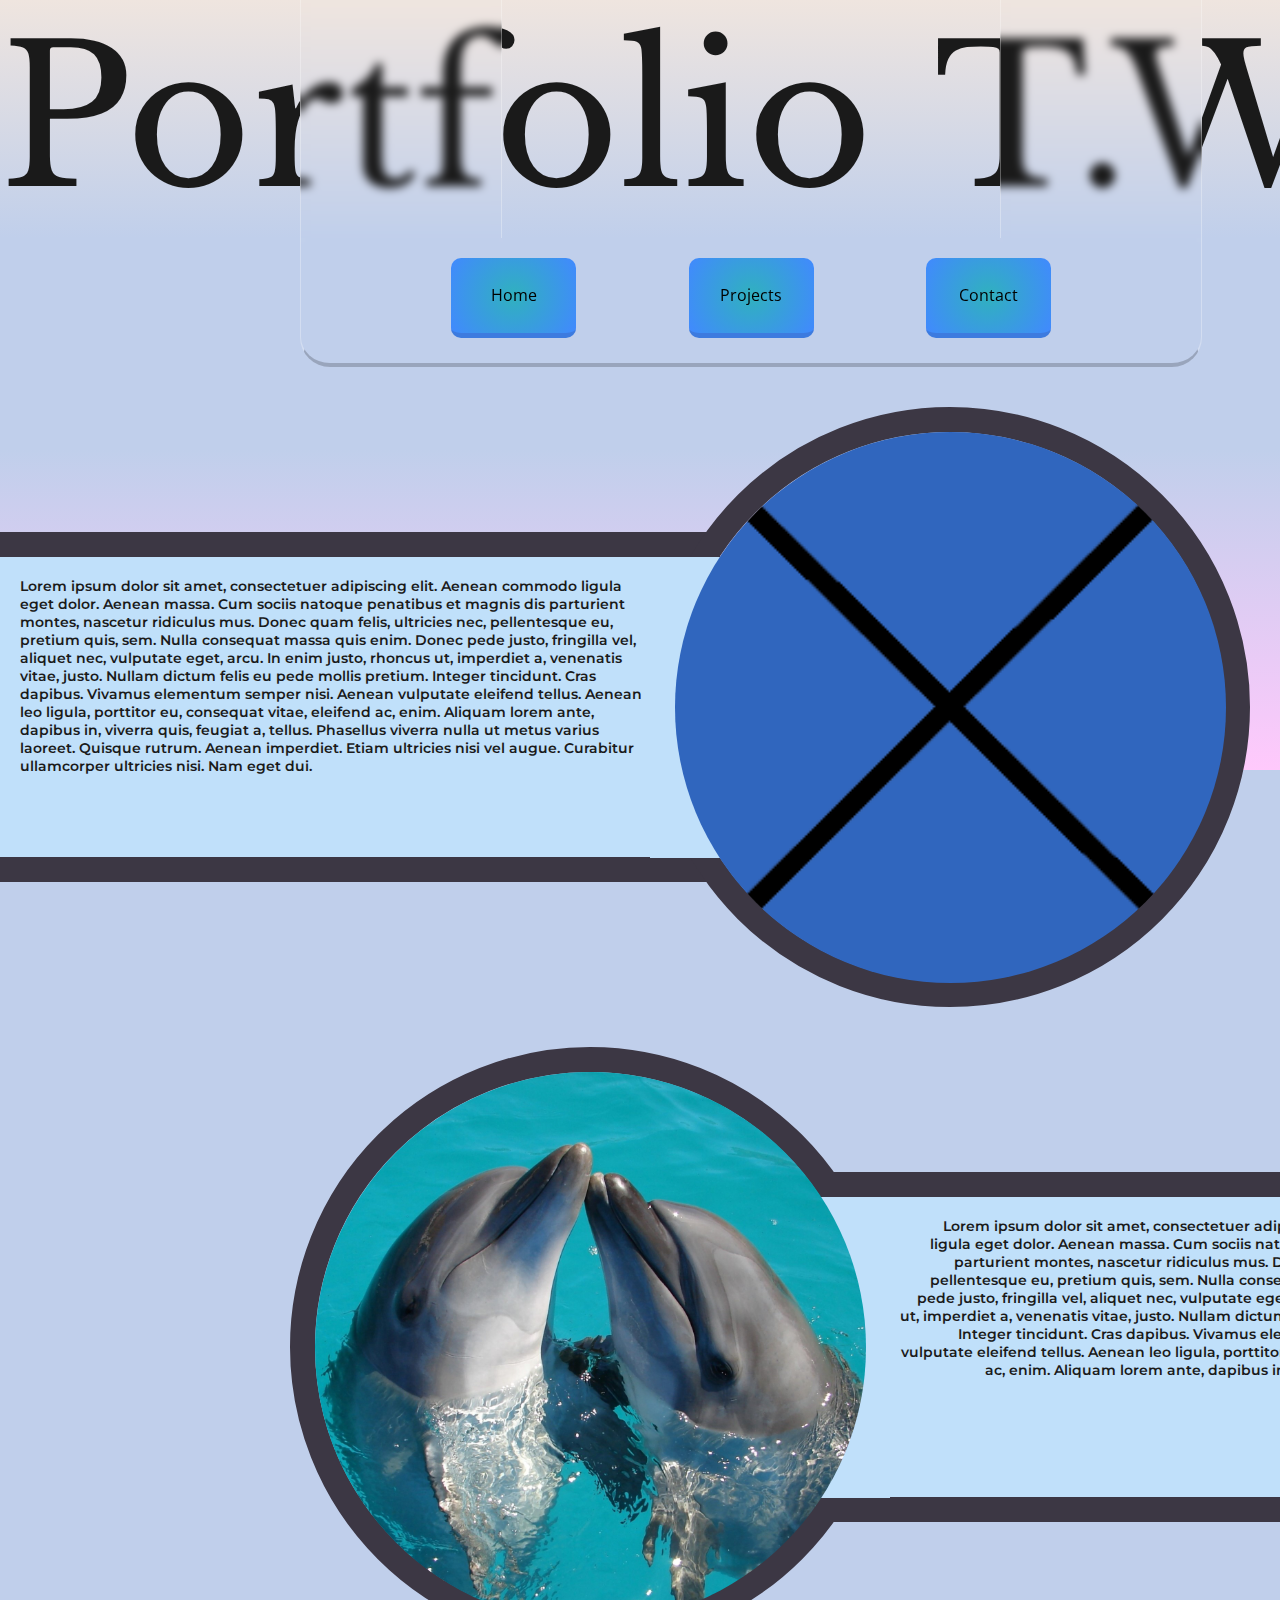
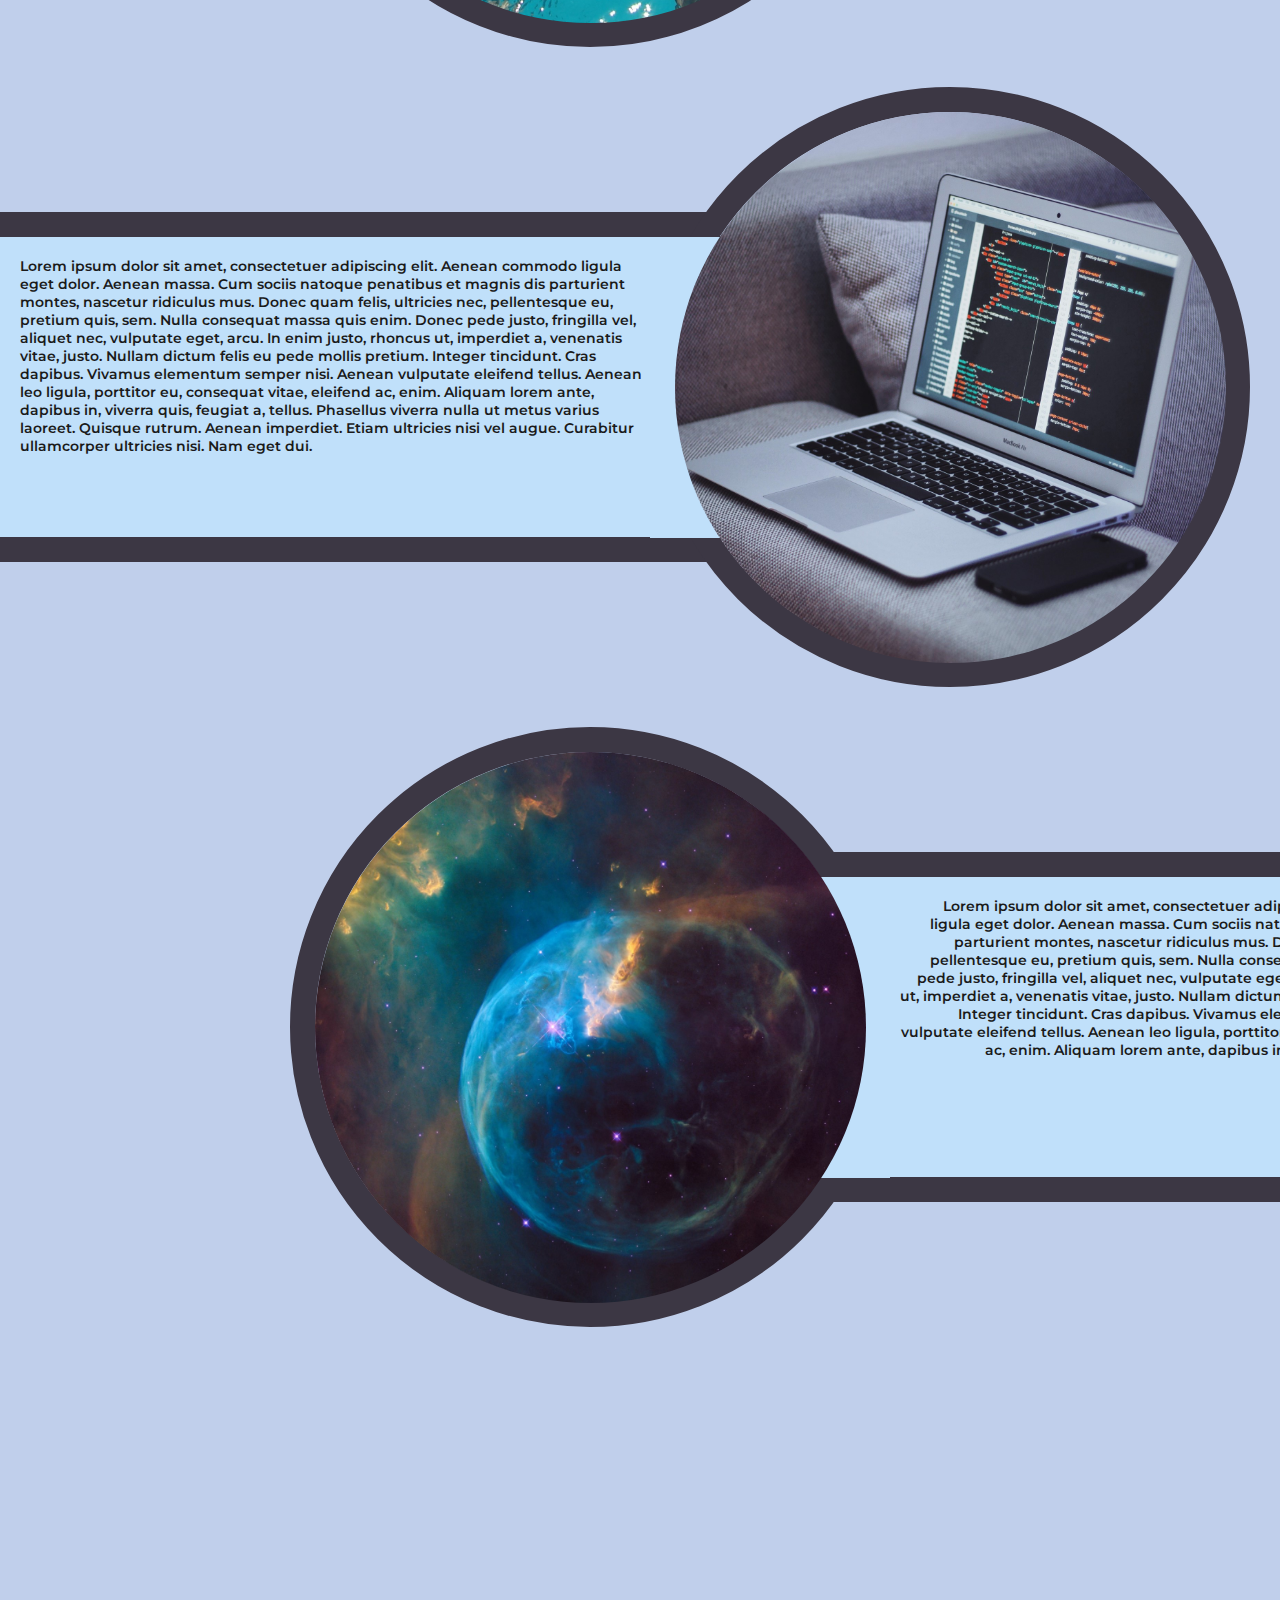
==== index.html @ d014d70e "Javascript Randomiser part 1" ====
<!DOCTYPE html>
<html lang="en">
<head>
    <meta charset="UTF-8">
    <meta http-equiv="X-UA-Compatible" content="IE=edge">
    <meta name="viewport" content="width=device-width, initial-scale=1.0">
    <title>Document</title>
    <link rel="stylesheet" href="css/main.css">
    <link rel="stylesheet" href="css/animate.css">
    <link rel="preconnect" href="https://fonts.googleapis.com">
    <link rel="preconnect" href="https://fonts.gstatic.com" crossorigin>
    <link href="https://fonts.googleapis.com/css2?family=Libre+Baskerville&display=swap" rel="stylesheet">
    <link href="https://fonts.googleapis.com/css2?family=Montserrat:wght@200&family=Open+Sans:wght@300;500&display=swap" rel="stylesheet">
</head>
<body>
    <header>
        <div class="backdrop1"></div>
        <div class="backdrop2"></div>
        <div class="header" id="header">
            <div class="title">
                <p>Portfolio</p>
            </div>
            <div class="title2">
                <p>T.W.S</p>
            </div>
        </div>
    </header>

    <div class="back-anim">
        <div class="particle p1"></div>
        <div class="particle p2"></div>
        <div class="particle p3"></div>
        <div class="particle p4"></div>

        <div class="particle p5"></div>
        <div class="particle p6"></div>
        <div class="particle p7"></div>
        <div class="particle p8"></div>
    </div>
    
    <main>
        <div class="loading">
            <p class="loading-text">Loading.<p class="loading-text2">.</p></p>
        </div>
        <nav id="nav" class="nav">
            <div>

            </div>
            <div class="nav-content">
                <div></div>
                <a class="link">
                    <div class="backdrop-link"></div>
                    <p class="link-content">Home</p>
                </a>
                <div></div>
                <a class="link">
                    <div class="backdrop-link"></div>
                    <p class="link-content">Projects</p>
                </a>
                <div></div>
                <a class="link">
                    <div class="backdrop-link"></div>
                    <p class="link-content">Contact</p>
                </a>
            </div>
        </nav>
        <div id="main">
            <div class="content">
                <div id="content-div" class="content-div divB">
                    <div class="left leftB">
                        <div class="text-render">
                            <p class="div text text-renderA">Lorem ipsum dolor sit amet, consectetuer adipiscing elit. Aenean commodo ligula eget dolor. Aenean massa. Cum sociis natoque penatibus et magnis dis parturient montes, nascetur ridiculus mus. Donec quam felis, ultricies nec, pellentesque eu, pretium quis, sem. Nulla consequat massa quis enim. Donec pede justo, fringilla vel, aliquet nec, vulputate eget, arcu. In enim justo, rhoncus ut, imperdiet a, venenatis vitae, justo. Nullam dictum felis eu pede mollis pretium. Integer tincidunt. Cras dapibus. Vivamus elementum semper nisi. Aenean vulputate eleifend tellus. Aenean leo ligula, porttitor eu, consequat vitae, eleifend ac, enim. Aliquam lorem ante, dapibus in, viverra quis, feugiat a, tellus. Phasellus viverra nulla ut metus varius laoreet. Quisque rutrum. Aenean imperdiet. Etiam ultricies nisi vel augue. Curabitur ullamcorper ultricies nisi. Nam eget dui.</p>
                        </div>
                        <div class="filler"></div>
                    </div>
                    <div class="right">
                        <img class="divimg" src="img/Filler.png">
                    </div>
                </div>

                <div class="filler"></div>

                <div id="content-div2" class="content-div div1B">
                    <div class="left div1B-CorrectionB">
                        <img class="divimg" src="img/Stock3.jpg">
                    </div>
                    <div class="right div1B-Correction">
                        <div class="filler"></div>
                        <div class="text-render2">
                            <p class="div2 text">Lorem ipsum dolor sit amet, consectetuer adipiscing elit. Aenean commodo ligula eget dolor. Aenean massa. Cum sociis natoque penatibus et magnis dis parturient montes, nascetur ridiculus mus. Donec quam felis, ultricies nec, pellentesque eu, pretium quis, sem. Nulla consequat massa quis enim. Donec pede justo, fringilla vel, aliquet nec, vulputate eget, arcu. In enim justo, rhoncus ut, imperdiet a, venenatis vitae, justo. Nullam dictum felis eu pede mollis pretium. Integer tincidunt. Cras dapibus. Vivamus elementum semper nisi. Aenean vulputate eleifend tellus. Aenean leo ligula, porttitor eu, consequat vitae, eleifend ac, enim. Aliquam lorem ante, dapibus in, viverra quis, feugiat a, tellus.</p>
                        </div>
                    </div>
                </div>

                <div class="filler"></div>

                <div id="content-div" class="content-div divB">
                    <div class="left leftB">
                        <div>
                            <p class="div text">Lorem ipsum dolor sit amet, consectetuer adipiscing elit. Aenean commodo ligula eget dolor. Aenean massa. Cum sociis natoque penatibus et magnis dis parturient montes, nascetur ridiculus mus. Donec quam felis, ultricies nec, pellentesque eu, pretium quis, sem. Nulla consequat massa quis enim. Donec pede justo, fringilla vel, aliquet nec, vulputate eget, arcu. In enim justo, rhoncus ut, imperdiet a, venenatis vitae, justo. Nullam dictum felis eu pede mollis pretium. Integer tincidunt. Cras dapibus. Vivamus elementum semper nisi. Aenean vulputate eleifend tellus. Aenean leo ligula, porttitor eu, consequat vitae, eleifend ac, enim. Aliquam lorem ante, dapibus in, viverra quis, feugiat a, tellus. Phasellus viverra nulla ut metus varius laoreet. Quisque rutrum. Aenean imperdiet. Etiam ultricies nisi vel augue. Curabitur ullamcorper ultricies nisi. Nam eget dui.</p>
                        </div>
                        <div class="filler"></div>
                    </div>
                    <div class="right">
                        <img class="divimg" src="img/Stock1.jpg">
                    </div>
                </div>

                <div class="filler"></div>

                <div id="content-div2" class="content-div div1B">
                    <div class="left div1B-CorrectionB">
                        <img class="divimg" src="img/Stock2.jpg">
                    </div>
                    <div class="right div1B-Correction">
                        <div class="filler"></div>
                        <div>
                            <p class="div2 text">Lorem ipsum dolor sit amet, consectetuer adipiscing elit. Aenean commodo ligula eget dolor. Aenean massa. Cum sociis natoque penatibus et magnis dis parturient montes, nascetur ridiculus mus. Donec quam felis, ultricies nec, pellentesque eu, pretium quis, sem. Nulla consequat massa quis enim. Donec pede justo, fringilla vel, aliquet nec, vulputate eget, arcu. In enim justo, rhoncus ut, imperdiet a, venenatis vitae, justo. Nullam dictum felis eu pede mollis pretium. Integer tincidunt. Cras dapibus. Vivamus elementum semper nisi. Aenean vulputate eleifend tellus. Aenean leo ligula, porttitor eu, consequat vitae, eleifend ac, enim. Aliquam lorem ante, dapibus in, viverra quis, feugiat a, tellus.</p>
                        </div>
                    </div>
                </div>

                <div class="filler"></div>

            </div>
        </div>
        <div class="footer" id="footer">

        </div>
        <div class="test">

        </div>
    </main>
    <footer>

    </footer>
    <script src="js/index.js"></script>
</body>
</html>
---- css/main.css ----
*{
    margin: 0;
    padding: 0;
}

body{
    background: #c0cfeb;
    overflow-x: hidden;
    animation-name: force-lock;
    animation-duration: 4.5s;
    width: 1540px;
}

header{
    background: rgb(239,229,223);
    background: linear-gradient(180deg, rgba(239,229,223,1) 0%, rgba(192,207,235,1) 100%);
}

header .backdrop1{
    position: absolute;
    /*box-shadow: 0 0 30px rgba(0, 0, 0, 0.1); */
    backdrop-filter: blur(5px);
    -webkit-backdrop-filter: blur(5px);
    border: 1px solid rgba(255, 255, 255, 0.3);
    border-bottom-style: none;
    border-top-style: none;
    height: 240px;
    width: 200px;
    left: 300px;
    z-index: 3;
}

header .backdrop2{
    position: absolute;
    /*box-shadow: 0 0 30px rgba(0, 0, 0, 0.1); */
    backdrop-filter: blur(5px);
    -webkit-backdrop-filter: blur(5px);
    border: 1px solid rgba(255, 255, 255, 0.3);
    border-bottom-style: none;
    border-top-style: none;
    height: 240px;
    width: 200px;
    left: 1000px;
    z-index: 3;
}

header .header{
    display: grid;
    grid-template-columns: 850px 440px;
}

header #header .title{
    font-family: 'Libre Baskerville', serif;
    font-weight: 400;
    font-size: 192px;
    color: #1a1a1a;
    animation-name: header-enter;
    animation-duration: 2s;
    position: relative;
    transition-timing-function: ease-out;
    width: 1000px;
    z-index: 2;
}

header #header .title2{
    font-family: 'Libre Baskerville', serif;
    font-weight: 400;
    font-size: 192px;
    color: #1a1a1a;
    animation-name: header-enter2;
    animation-duration: 3s;
    position: relative;
    max-width: 440px;
    left: 84px;
    z-index: 2;
}

footer{
    position: fixed;

    height: 320px;
    width: 100%;
    top: 450px;
    z-index: -1;
    background: rgb(192,207,235);
    background: linear-gradient(180deg, rgba(192,207,235,1) 0%, rgba(255,201,252,1) 100%);
}

.filler{
    height: 20px;
    width: 10px;
}

.text{
    margin-left: 10px;
}

.div{
    margin-left: 20px;
    margin-top: 20px;
}

.div2{
    margin-top: 20px;
}

.divimg{
    border-radius: 50%;
    height: 551px;
    width: 551px;
    position: relative;
    top: -0.5px;
    z-index: 2;
}

main{
    position: relative;

}

main .loading{
    background-color: #fbfff1;
    width: 250px;
    height: 70px;
    position: fixed;
    left: 600px;
    top: 1200px;
    z-index: 3;

    border-radius: 50px;
    border-width: 12px;
    border-color: #1a1a1a;
    border-style: solid;

    animation-name: loading;
    animation-duration: 5.5s;
    opacity: 0;
}

main .loading-text{
    font-family: 'Montserrat', sans-serif;
    font-weight: 600;
    color: #1a1a1a;
    position: relative;
    top: 15px;
    left: 30px;
    font-size: 32px;
}

main .loading-text2{
    font-family: 'Montserrat', sans-serif;
    font-weight: 600;
    color: #1a1a1a;
    position: relative;
    bottom: 24px;
    left: 170px;
    font-size: 32px;
    opacity: 0;
    
    animation-name: loading2;
    animation-duration: 1s;
    animation-timing-function: linear;
    animation-iteration-count: infinite;
}

main .nav{
    height: 125px;
    width: 900px;
    margin-left: 300px;

    position: sticky;
    top: 0;

    border: 1px solid rgba(255, 255, 255, 0.3);
    border-radius: 30px;
    border-bottom-style: solid;
    border-bottom-color: rgba(0, 0, 0, 0.2);
    border-top-style: none;

    /*
    border-bottom-color: #ddc8bc;
    border-top-style: solid;
    border-top-color: #ebdacf;
    */
    
    border-top-left-radius: 0;
    border-top-right-radius: 0;
    border-bottom-width: 4px;

    /*
    background-color: #dbc8bc;
    */

    z-index: 3;
    /*box-shadow: 0 0 30px rgba(0, 0, 0, 0.1); */
    backdrop-filter: blur(5px);
    -webkit-backdrop-filter: blur(5px);

    display: grid;
    grid-template-columns: 125px auto;
}

main #nav .nav-content{
    display: grid;
    grid-template-columns: 25px 125px 112.5px 125px 112.5px 125px;
    padding-top: 20px;
}

main #nav .link{
    display: block;
    height: 75px;
    width: 125px;
    background: rgb(48,177,190);
    background: radial-gradient(circle, rgba(48,177,190,1) 0%, rgba(65,137,255,1) 100%);
    border-radius: 10px;
    cursor: pointer;

    border-width: 5px;
    border-top-color: #090c9b;
    border-bottom-style: solid;
    border-bottom-color: #3d7bdf;
}


main #nav .backdrop-link{
    height: 25px;
    width: 70px;
    border-radius: 20px;

    position: relative;

    top: 26px;
    left: 31px;

    z-index: 2;

}

main #nav .link:hover:active{
    border-top-style: solid;
    border-bottom-style: none;
}

main #nav .link:hover .backdrop-link{

    backdrop-filter: blur(1px);
    -webkit-backdrop-filter: blur(1px);
}

main #nav .link-content{
    font-family: 'Open Sans', sans-serif;
    font-size: 16px;
    text-align: center;
    padding-top: 6px;
    position: relative;
    height: 49px;
    top: -5px;
}

main #main{
    margin-top: 40px;
    height: 2400px;
    position: relative;

}

main #main .content{
    font-family: 'Montserrat', sans-serif;
    font-weight: 600;
    font-size: 14px;
    color: #1a1a1a;
    animation-name: header-enter3;
    animation-duration: 4s;
    position: relative;

    width: 1440px;
}

main #main .content-div{
    font-family: 'Montserrat', sans-serif;
    font-weight: 600;
    font-size: 14px;
    color: #1a1a1a;
    margin-top: 20px;

    animation-name: header-enter3;
    animation-duration: 4s;
    position: relative;
    width: 1440px;
    height: 600px;

    display: grid;
    grid-template-columns: 500px auto;

}

main #main .text-render{
    height: auto;
    width: auto;
}

main #main .text-renderA{
    width: 630px;
    height: 280px;
}

main #main .divB{
    grid-template-columns: 700px auto;
}

main #main .div1A{
    left: 100px;
    display: grid;
    grid-template-columns: auto 520px;
}

main #main .div1B{
    left: 100px;
    display: grid;
    grid-template-columns: auto 720px;
}


main #content-div .left{
    width: 520px;
    height: 300px;

    display: grid;
    grid-template-columns: 450px auto;

    border-width: 25px;
    border-top-style: solid;
    border-bottom-style: solid;

    margin-top: 125px;
    
    background-color: #c0e0fa;
    border-color: #3c3744;
}

main #content-div2 .right{
    width: 540px;
    height: 300px;

    display: grid;
    grid-template-columns: 70px 410px;
    text-align: end;

    border-width: 25px;
    border-top-style: solid;
    border-bottom-style: solid;

    margin-top: 125px;
    
    background-color: #c0e0fa;
    border-color: #3c3744;
}

main #main .div1B-Correction{
    position: relative;
    width: 740px;

    grid-template-columns: 70px 610px;
}

main #content-div .leftB{
    width: 720px;
    grid-template-columns: 650px auto;
}


main #content-div .filler{
    width: 70px;
    height: 300.5px;
    background: #c0e0fa;
    z-index: 1;
}

main #content-div2 .filler{
    width: 70px;
    height: 300.5px;
    background: #c0e0fa;
    z-index: 1;
}

main #content-div .right {
    height: 550px;
    width: 550px;

    border-radius: 50%;
    border-width: 25px;
    border-style: solid;
    border-color: #3c3744;

    position: relative;
    left: -50px;

}

main #content-div2 .left {
    height: 550px;
    width: 550px;

    border-radius: 50%;
    border-width: 25px;
    border-style: solid;
    border-color: #3c3744;

    position: relative;
    left: 390px;

}


main #main .div1B-CorrectionB{ 
    position: relative;
    left: 190px;
}

main .test{
    width: 100%;
    height: 1000px;

}

/*
@keyframes header-enter{
    0% {right: 1000px;}
    45% {right: 500px;}
    55% {right: 600px;}
    100% {right: 0px;}
}

@keyframes header-enter2{
    0% {left: 1000px;}
    55% {left: 1000px;}
    100% {left: 84px;}
}

@keyframes header-enter3{
    0% {opacity: 0; top: 750px;}
    70% {opacity: 0; top: 750px;}
    80% {opacity: 0;}
    100% {opacity: 1; top: 0px;}
}

@keyframes force-lock{
    0% {overflow-y: hidden;}
    99% {overflow-y: hidden;}
    100% {overflow-y: auto;}
}

@keyframes loading{
    0% {top: 600px;}
    75% {top: 600px;}
    100% {top: 1200px}
}

@keyframes loading2{
    0% {opacity: 0;}
    50% {opacity: 0;}
    51% {opacity: 1;}
    100% {opacity: 1;}
}
*/
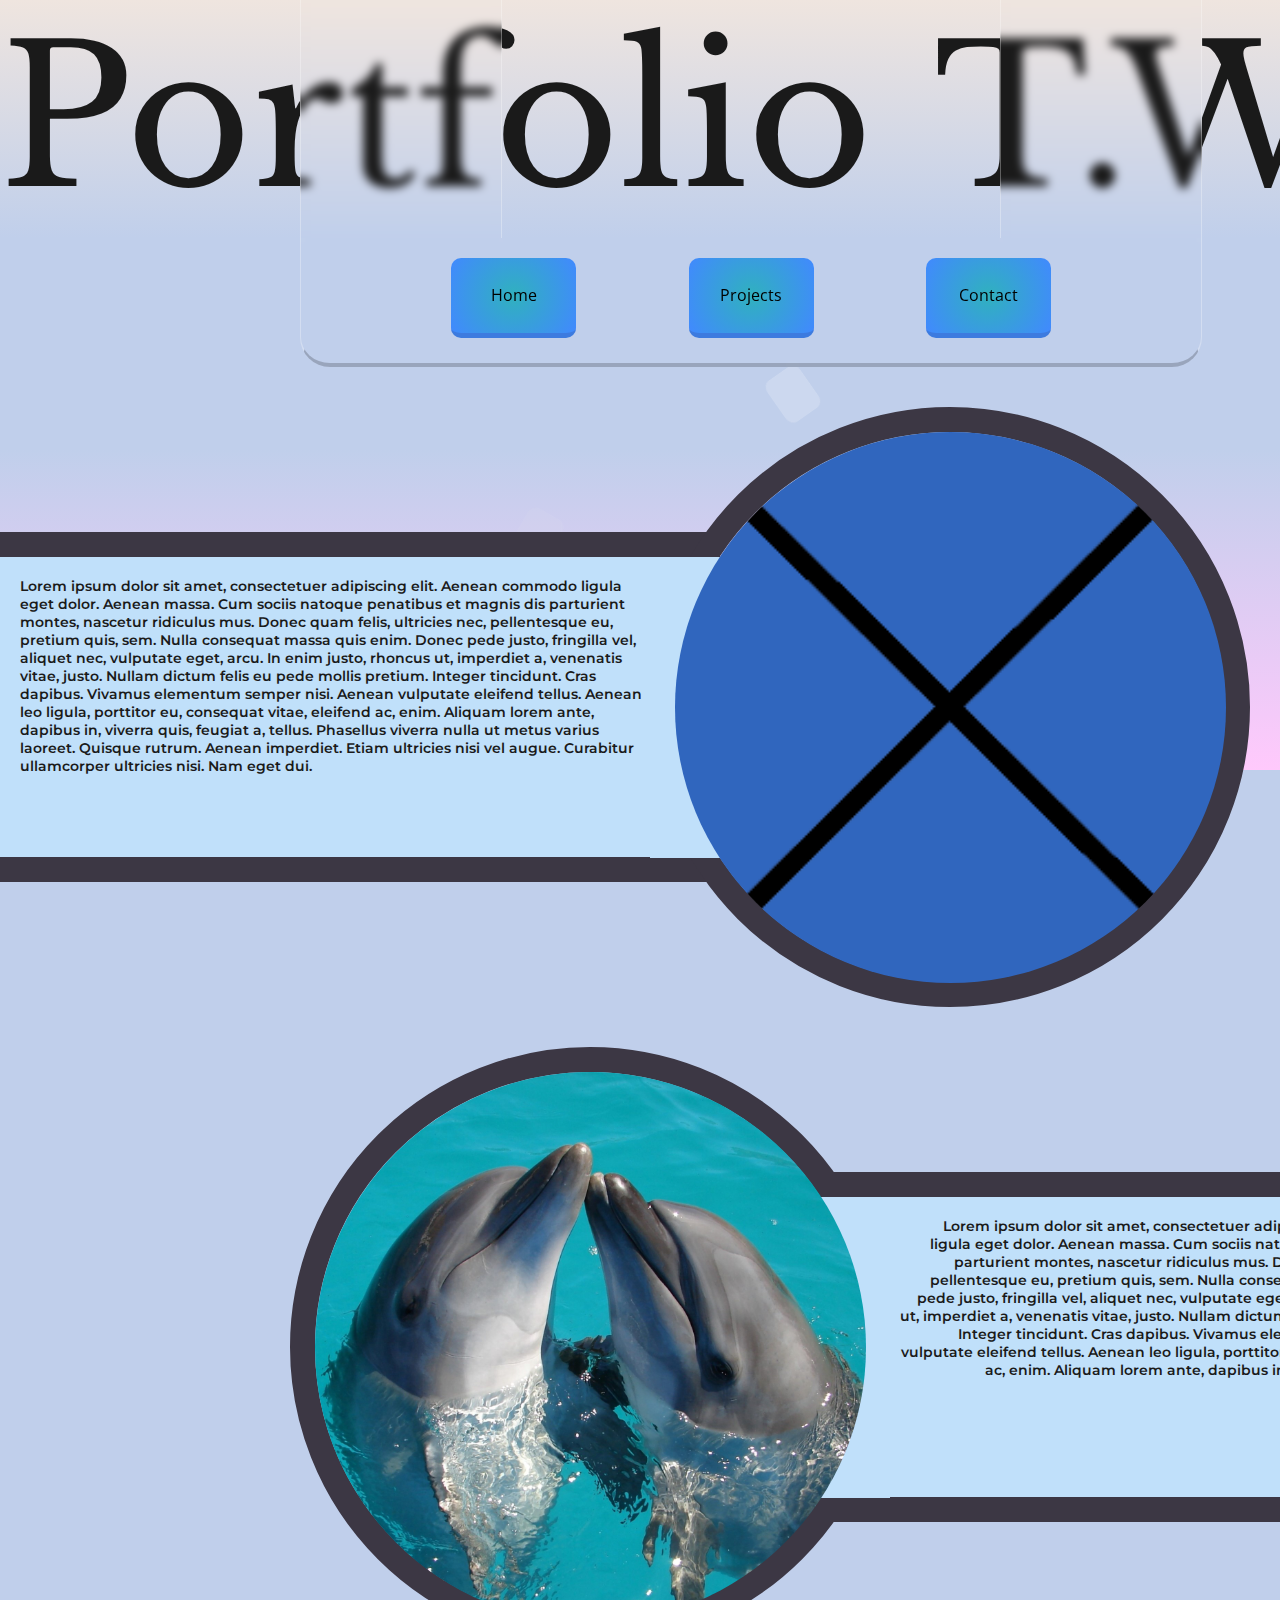
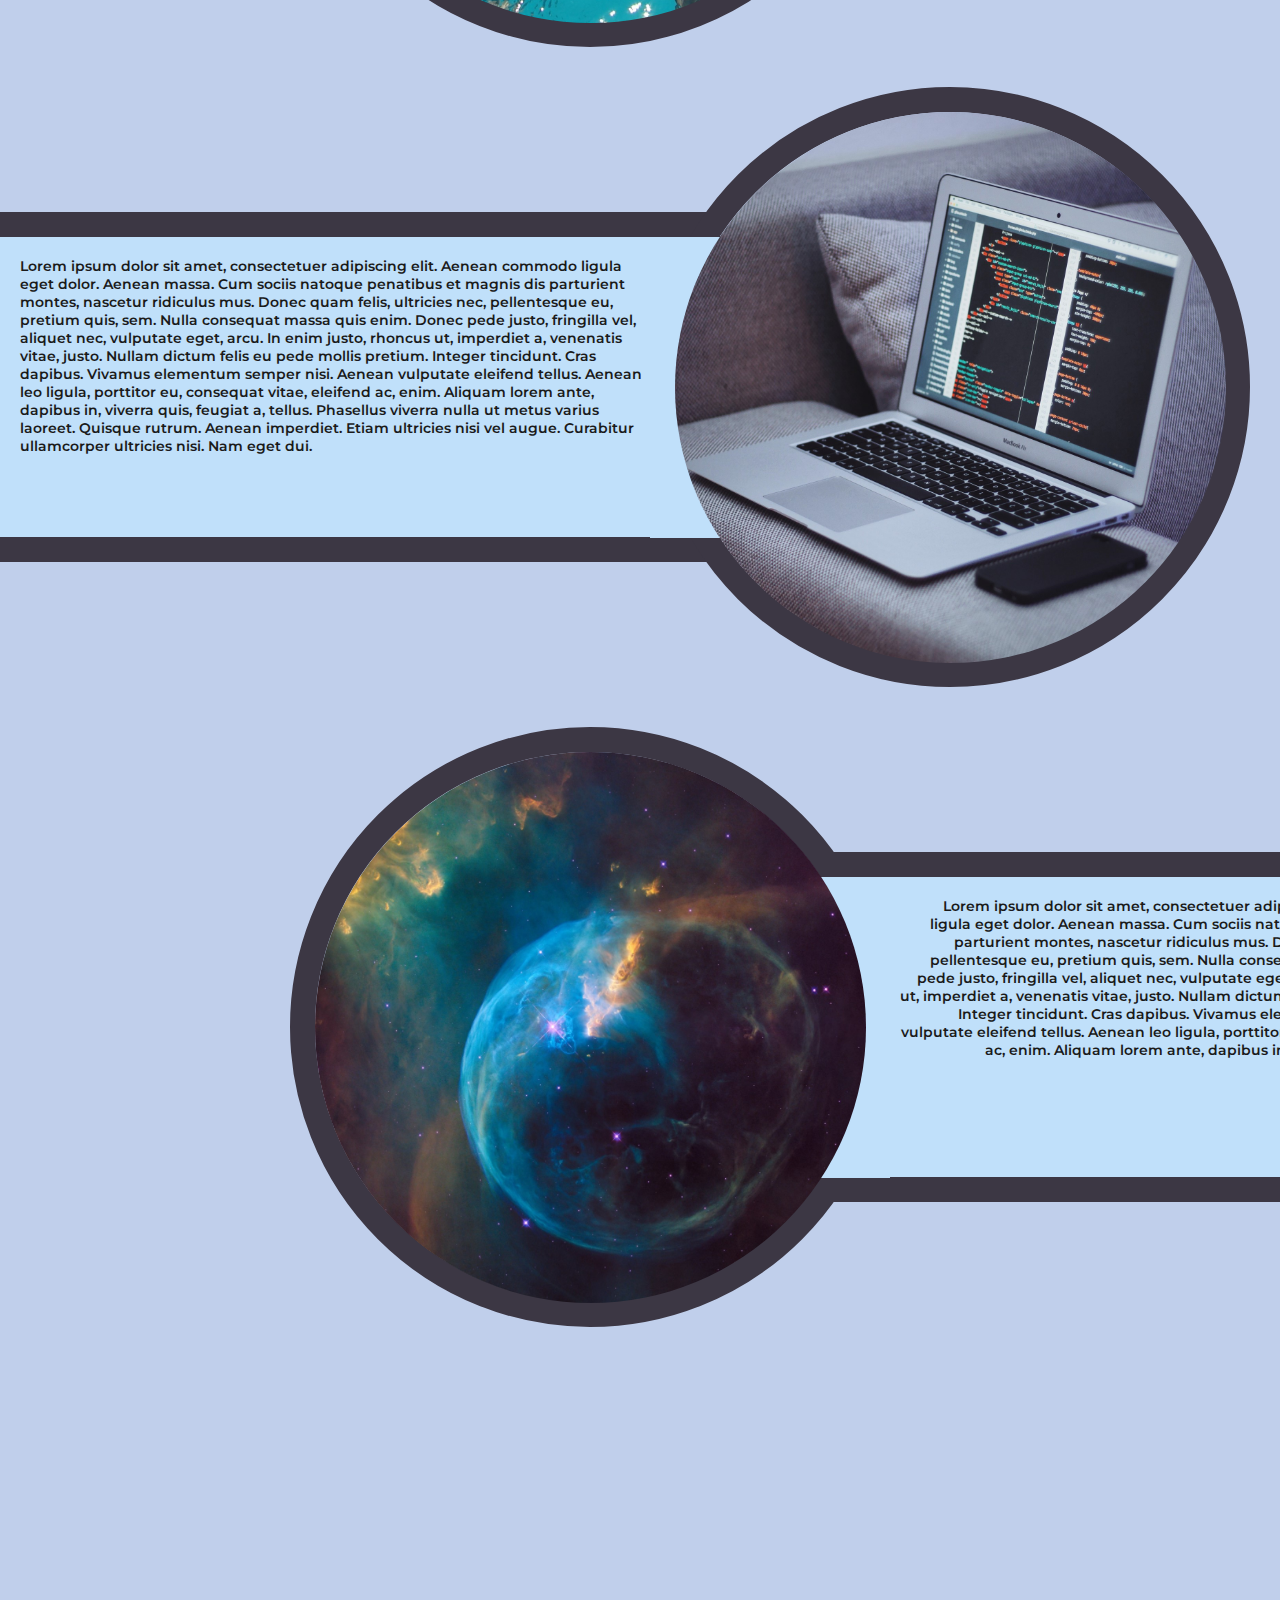
==== commit 997b4270: "Animation Rework!" ====
--- a/index.html
+++ b/index.html
@@ -27,17 +27,17 @@
     </header>
 
     <div class="back-anim">
-        <div class="particle p1"></div>
-        <div class="particle p2"></div>
-        <div class="particle p3"></div>
-        <div class="particle p4"></div>
+        <div class="particle p1" id="animate1"></div>
+        <div class="particle p2" id="animate2"></div>
+        <div class="particle p3" id="animate3"></div>
+        <div class="particle p4" id="animate4"></div>
 
-        <div class="particle p5"></div>
-        <div class="particle p6"></div>
-        <div class="particle p7"></div>
-        <div class="particle p8"></div>
+        <div class="particle p5" id="animate5"></div>
+        <div class="particle p6" id="animate6"></div>
+        <div class="particle p7" id="animate7"></div>
+        <div class="particle p8" id="animate8"></div>
     </div>
-    
+
     <main>
         <div class="loading">
             <p class="loading-text">Loading.<p class="loading-text2">.</p></p>
@@ -64,6 +64,11 @@
                 </a>
             </div>
         </nav>
+
+        <div id="misc">
+
+        </div>
+
         <div id="main">
             <div class="content">
                 <div id="content-div" class="content-div divB">
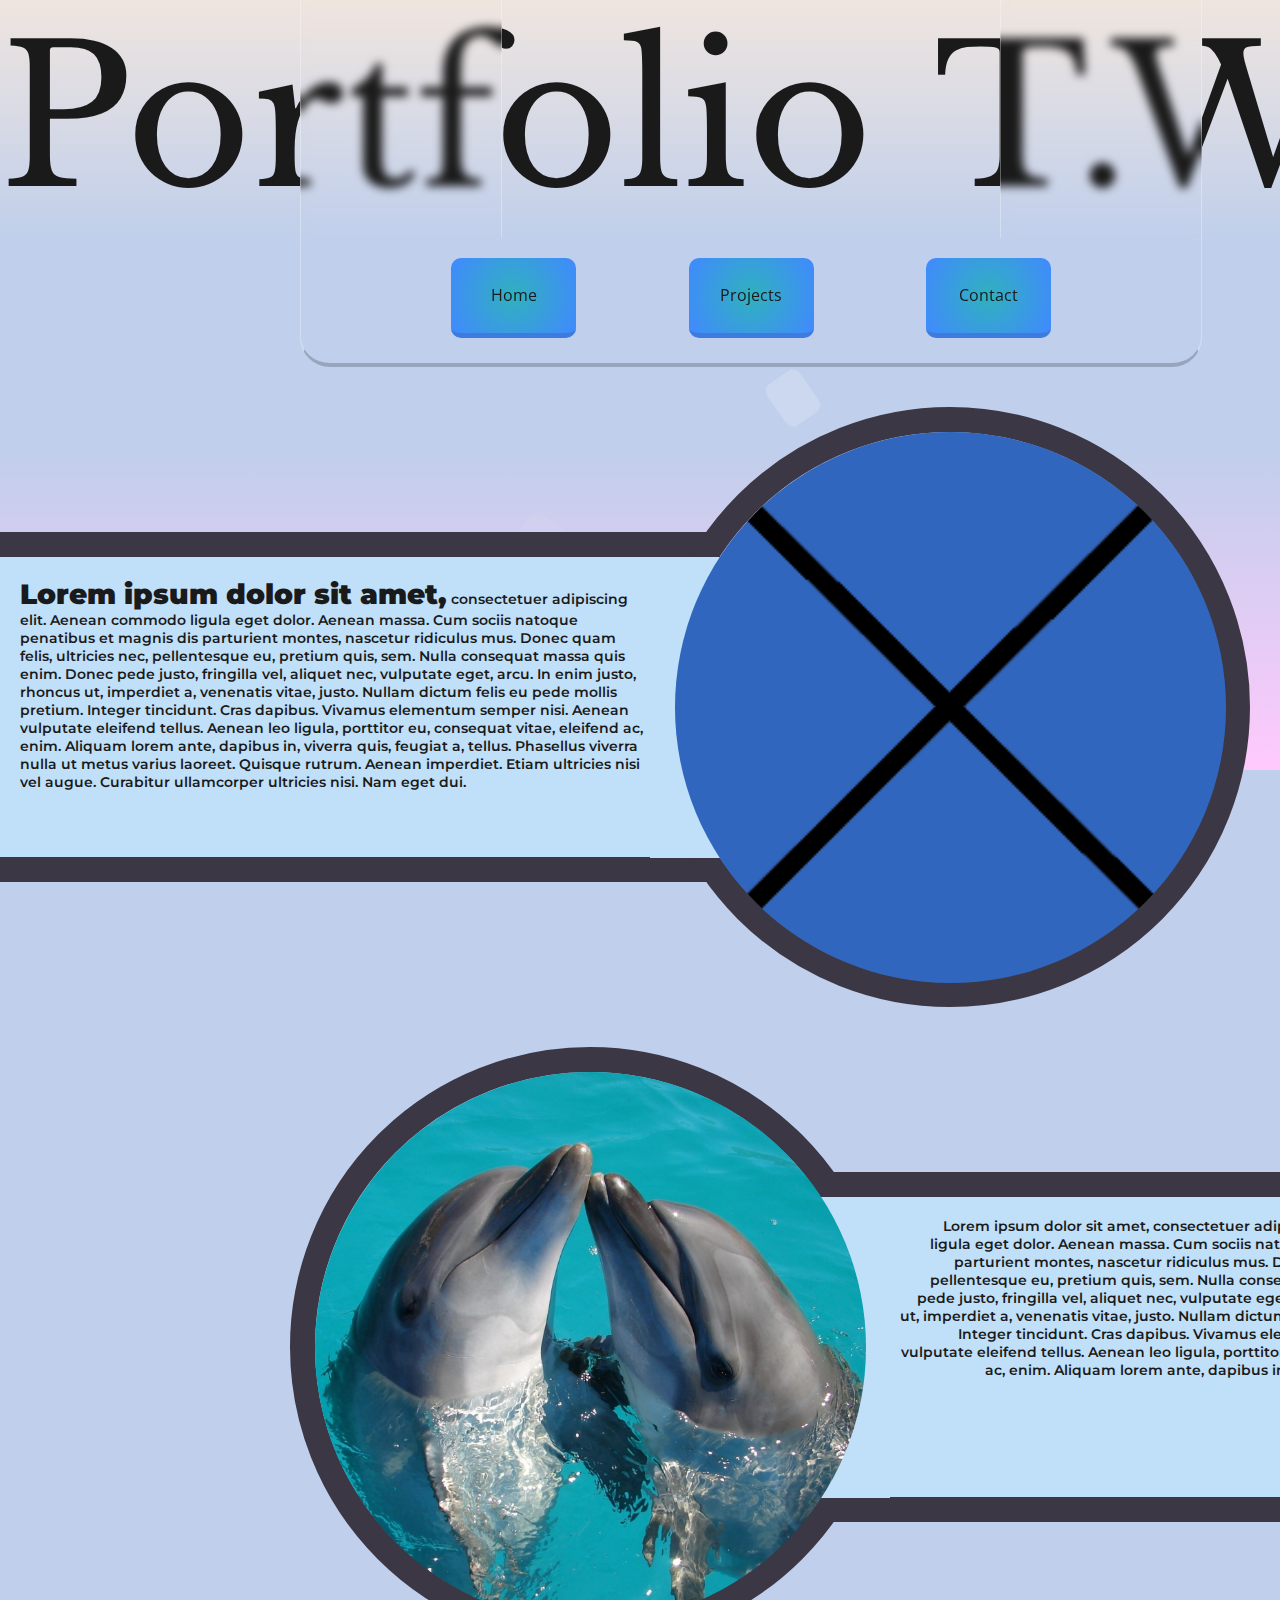
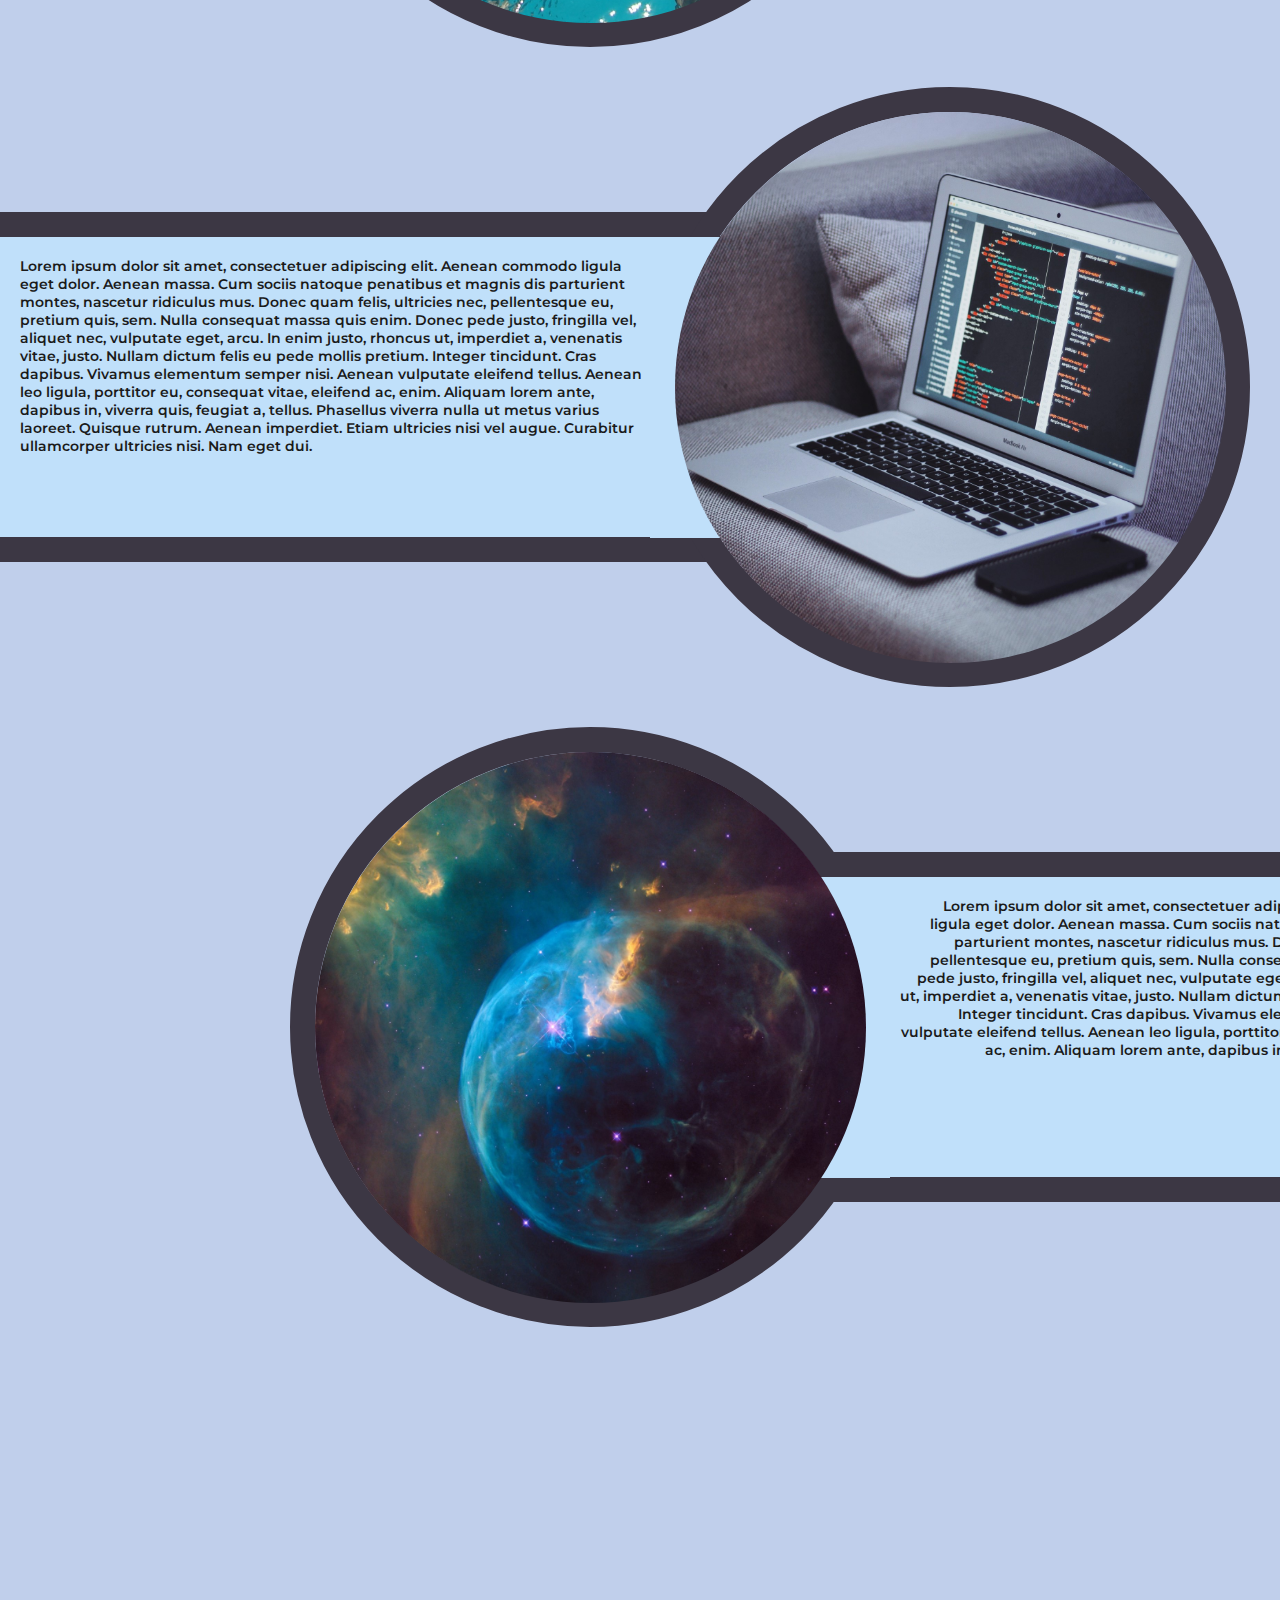
==== commit cc3765c6: "Start Rework Mobile" ====
--- a/index.html
+++ b/index.html
@@ -5,8 +5,9 @@
     <meta http-equiv="X-UA-Compatible" content="IE=edge">
     <meta name="viewport" content="width=device-width, initial-scale=1.0">
     <title>Document</title>
+
+    <link rel="stylesheet" href="css/animate.css">
     <link rel="stylesheet" href="css/main.css">
-    <link rel="stylesheet" href="css/animate.css">
     <link rel="preconnect" href="https://fonts.googleapis.com">
     <link rel="preconnect" href="https://fonts.gstatic.com" crossorigin>
     <link href="https://fonts.googleapis.com/css2?family=Libre+Baskerville&display=swap" rel="stylesheet">
@@ -48,17 +49,17 @@
             </div>
             <div class="nav-content">
                 <div></div>
-                <a class="link">
+                <a class="link" href="index.html">
                     <div class="backdrop-link"></div>
                     <p class="link-content">Home</p>
                 </a>
                 <div></div>
-                <a class="link">
+                <a class="link" href="projects.html">
                     <div class="backdrop-link"></div>
                     <p class="link-content">Projects</p>
                 </a>
                 <div></div>
-                <a class="link">
+                <a class="link" href="contact.html">
                     <div class="backdrop-link"></div>
                     <p class="link-content">Contact</p>
                 </a>
@@ -74,7 +75,8 @@
                 <div id="content-div" class="content-div divB">
                     <div class="left leftB">
                         <div class="text-render">
-                            <p class="div text text-renderA">Lorem ipsum dolor sit amet, consectetuer adipiscing elit. Aenean commodo ligula eget dolor. Aenean massa. Cum sociis natoque penatibus et magnis dis parturient montes, nascetur ridiculus mus. Donec quam felis, ultricies nec, pellentesque eu, pretium quis, sem. Nulla consequat massa quis enim. Donec pede justo, fringilla vel, aliquet nec, vulputate eget, arcu. In enim justo, rhoncus ut, imperdiet a, venenatis vitae, justo. Nullam dictum felis eu pede mollis pretium. Integer tincidunt. Cras dapibus. Vivamus elementum semper nisi. Aenean vulputate eleifend tellus. Aenean leo ligula, porttitor eu, consequat vitae, eleifend ac, enim. Aliquam lorem ante, dapibus in, viverra quis, feugiat a, tellus. Phasellus viverra nulla ut metus varius laoreet. Quisque rutrum. Aenean imperdiet. Etiam ultricies nisi vel augue. Curabitur ullamcorper ultricies nisi. Nam eget dui.</p>
+                            <p class="div text text-renderA"><strong>Lorem ipsum dolor sit amet,</strong> 
+                                consectetuer adipiscing elit. Aenean commodo ligula eget dolor. Aenean massa. Cum sociis natoque penatibus et magnis dis parturient montes, nascetur ridiculus mus. Donec quam felis, ultricies nec, pellentesque eu, pretium quis, sem. Nulla consequat massa quis enim. Donec pede justo, fringilla vel, aliquet nec, vulputate eget, arcu. In enim justo, rhoncus ut, imperdiet a, venenatis vitae, justo. Nullam dictum felis eu pede mollis pretium. Integer tincidunt. Cras dapibus. Vivamus elementum semper nisi. Aenean vulputate eleifend tellus. Aenean leo ligula, porttitor eu, consequat vitae, eleifend ac, enim. Aliquam lorem ante, dapibus in, viverra quis, feugiat a, tellus. Phasellus viverra nulla ut metus varius laoreet. Quisque rutrum. Aenean imperdiet. Etiam ultricies nisi vel augue. Curabitur ullamcorper ultricies nisi. Nam eget dui.</p>
                         </div>
                         <div class="filler"></div>
                     </div>
@@ -132,7 +134,7 @@
         <div class="footer" id="footer">
 
         </div>
-        <div class="test">
+        <div class="mobile-content">
 
         </div>
     </main>
--- a/css/main.css
+++ b/css/main.css
@@ -86,6 +86,11 @@
     background: linear-gradient(180deg, rgba(192,207,235,1) 0%, rgba(255,201,252,1) 100%);
 }
 
+strong{
+    font-size: 28px;
+
+}
+
 .filler{
     height: 20px;
     width: 10px;
@@ -216,9 +221,12 @@
     cursor: pointer;
 
     border-width: 5px;
-    border-top-color: #090c9b;
+    border-top-color: rgb(119, 202, 209);
     border-bottom-style: solid;
     border-bottom-color: #3d7bdf;
+
+    color:#1a1a1a ;
+    text-decoration: none;
 }
 
 
@@ -241,10 +249,11 @@
     border-bottom-style: none;
 }
 
-main #nav .link:hover .backdrop-link{
-
-    backdrop-filter: blur(1px);
-    -webkit-backdrop-filter: blur(1px);
+main #nav .link:hover{
+    
+
+    background: rgb(65,137,255);
+    background: radial-gradient(circle, rgba(65,137,255,1) 0%, rgba(48,177,190,1) 100%);
 }
 
 main #nav .link-content{
@@ -255,6 +264,8 @@
     position: relative;
     height: 49px;
     top: -5px;
+
+    text-decoration: none;
 }
 
 main #main{
@@ -417,7 +428,7 @@
     left: 190px;
 }
 
-main .test{
+main .mobile-content{
     width: 100%;
     height: 1000px;
 
@@ -462,4 +473,403 @@
     51% {opacity: 1;}
     100% {opacity: 1;}
 }
-*/+*/
+
+
+@media only screen and (max-width: 376px){
+
+    body{
+        width: 375px;
+    }
+
+    main #main{
+        height: 0;
+        width: 0;
+    }
+    
+    header .header{
+        position: relative;
+        top: 100px;
+        width: 375px;
+
+        grid-template-columns: 0;
+    }
+
+    header #header .title{
+        font-family: 'Libre Baskerville', serif;
+        font-weight: 400;
+        font-size: 72px;
+        color: #1a1a1a;
+        animation-name: header-enter;
+        animation-duration: 2s;
+        position: relative;
+        transition-timing-function: ease-out;
+        width: auto;
+        z-index: 2;
+    }
+
+    header #header .title2{
+        font-family: 'Libre Baskerville', serif;
+        font-weight: 400;
+        font-size: 72px;
+        color: #1a1a1a;
+        animation-name: header-enter2;
+        animation-duration: 3s;
+        position: relative;
+        max-width: auto;
+        top: 1.2em;
+        left: 5px;
+        z-index: 2;
+    }
+
+    
+    header .header{
+        display: grid;
+        grid-template-columns: 0px 0px;
+    }
+
+    
+    footer{
+        position: fixed;
+
+        height: 320px;
+        width: 375px;
+
+        top: 320px;
+
+        z-index: -1;
+        background: rgb(192,207,235);
+        background: linear-gradient(180deg, rgba(192,207,235,1) 0%, rgba(255,201,252,1) 100%);
+    }
+    
+    main .nav{
+        height: 100px;
+        width: 375px;
+        left: -300px;
+    
+        position: fixed;
+        top: 0;
+    
+        border: 1px solid rgba(255, 255, 255, 0.3);
+
+        border-bottom-style: solid;
+        border-bottom-color: rgba(0, 0, 0, 0.2);
+        border-top-style: none;
+    
+        /*
+        border-bottom-color: #ddc8bc;
+        border-top-style: solid;
+        border-top-color: #ebdacf;
+        */
+        
+        border-top-left-radius: 0;
+        border-top-right-radius: 0;
+        border-bottom-width: 4px;
+    
+        /*
+        background-color: #dbc8bc;
+        */
+    
+        z-index: 3;
+        /*box-shadow: 0 0 30px rgba(0, 0, 0, 0.1); */
+        backdrop-filter: blur(5px);
+        -webkit-backdrop-filter: blur(5px);
+    
+        display: grid;
+        grid-template-columns: 10px auto;
+    }
+    
+    main #nav .nav-content{
+        display: grid;
+        grid-template-columns: 20px 75px 45px 75px 45px 75px;
+        padding-top: 20px;
+    }
+    
+    main #nav .link{
+        display: block;
+        height: 50px;
+        width: 75px;
+        background: rgb(48,177,190);
+        background: radial-gradient(circle, rgba(48,177,190,1) 0%, rgba(65,137,255,1) 100%);
+        border-radius: 10px;
+        cursor: pointer;
+    
+        border-width: 5px;
+        border-top-color: rgb(119, 202, 209);
+        border-bottom-style: solid;
+        border-bottom-color: #3d7bdf;
+    
+        color:#1a1a1a ;
+        text-decoration: none;
+    }
+    
+    main #nav .link-content{
+        font-family: 'Open Sans', sans-serif;
+        font-size: 16px;
+        text-align: center;
+        padding-top: 6px;
+        position: relative;
+        height: 49px;
+        top: -15px;
+    
+        text-decoration: none;
+    }
+    
+
+    header .backdrop1{
+        opacity: 0;
+        width: 0;
+        left: 0;
+    }
+    
+    header .backdrop2{
+        opacity: 0;
+        width: 0;
+        left: 0;
+    }
+
+    main #main .content{
+        opacity: 0;
+        width: 0;
+    }
+
+    main #main .content-div{
+        font-family: 'Montserrat', sans-serif;
+        font-weight: 600;
+        font-size: 14px;
+        color: #1a1a1a;
+        margin-top: 20px;
+    
+        animation-name: header-enter3;
+        animation-duration: 4s;
+        position: relative;
+        width:0;
+        height: 0;
+    
+        display: grid;
+        grid-template-columns: 0;
+    
+    }
+    
+    main #main .text-render{
+        height: auto;
+        width: auto;
+    }
+    
+    main #main .text-renderA{
+        width: 0;
+        height: 0;
+    }
+    
+    main #main .divB{
+        grid-template-columns: 0;
+    }
+    
+    main #main .div1A{
+        left: 0;
+        display: grid;
+        grid-template-columns: 0;
+    }
+    
+    main #main .div1B{
+        left: 0;
+        display: grid;
+        grid-template-columns: 0;
+    }
+    
+    
+    main #content-div .left{
+        width:0;
+        height: 0;
+    
+        display: grid;
+        grid-template-columns: 0;
+    
+        border-width: 0;
+        border-top-style: solid;
+        border-bottom-style: solid;
+    
+        margin-top: 0;
+        
+        background-color: #c0e0fa;
+        border-color: #3c3744;
+    }
+    
+    main #content-div2 .right{
+        width: 0;
+        height: 0;
+    
+        display: grid;
+        grid-template-columns: 0;
+        text-align: end;
+    
+        border-width: 0;
+        border-top-style: none;
+        border-bottom-style: none;
+    
+        margin-top: 0;
+        
+        background-color: #c0e0fa;
+        border-color: #3c3744;
+    }
+    
+    main #main .div1B-Correction{
+        width: 0;
+        grid-template-columns: 0;
+    }
+    
+    main #content-div .leftB{
+        width: 0;
+        grid-template-columns: 0;
+    }
+    
+    
+    main #content-div .filler{
+        width: 0px;
+        height: 0;
+    }
+    
+    main #content-div2 .filler{
+        width: 0px;
+        height: 0;
+    }
+    
+    main #content-div .right {
+        height: 0px;
+        width: 0px;
+    
+        border-radius: 0;
+        border-width: 0;
+        border-style: none;
+
+        left: 0px;
+    
+    }
+    
+    main #content-div2 .left {
+        height: 0px;
+        width: 0px;
+    
+        border-radius: 0;
+        border-width: 0;
+        border-style: none;
+
+        left: 0px;
+    
+    }
+    
+    
+    main #main .div1B-CorrectionB{ 
+        left: 0;
+    }
+
+    .back-anim{
+        width: 0;
+        opacity: 0;
+    }
+
+    .divimg{
+        border-radius: 50%;
+        height: 0px;
+        width: 0px;
+        position: relative;
+        top: -0.5px;
+        z-index: 2;
+    }
+
+    .p1{
+        left: 0;
+
+        width: 0;
+        height: 0;
+    }
+
+    .p2{
+        left: 0;
+
+        width: 0;
+        height: 0;
+    }
+
+    .p3{
+        left: 0;
+
+        width: 0;
+        height: 0;
+    }
+
+    .p4{
+        left: 0;
+
+        width: 0;
+        height: 0;
+    }
+
+    .p5{
+        left: 0;
+
+        width: 0;
+        height: 0;
+    }
+
+    .p6{
+        left: 0;
+
+        width: 0;
+        height: 0;
+    }
+
+    .p7{
+        left: 0;
+
+        width: 0;
+        height: 0;
+    }
+
+    .p8{
+        left: 0;
+
+        width: 0;
+        height: 0;
+    }
+
+    main .loading{
+        background-color: #fbfff1;
+        width: 0px;
+        height: 0px;
+        position: fixed;
+        left: 0px;
+        top: 0px;
+        z-index: 3;
+    
+        border-radius: 0px;
+        border-width: 0px;
+        border-color: #1a1a1a;
+        border-style: solid;
+    
+        animation-name: loading;
+        animation-duration: 5.5s;
+        opacity: 0;
+    }
+    
+    main .loading-text{
+
+        top: 0px;
+        left: 0px;
+        font-size: 0px;
+    }
+    
+    main .loading-text2{
+
+        bottom: 0px;
+        left: 0;
+        font-size: 0;
+        opacity: 0;
+        
+        animation-name: loading2;
+        animation-duration: 1s;
+        animation-timing-function: linear;
+        animation-iteration-count: infinite;
+    }
+}
+
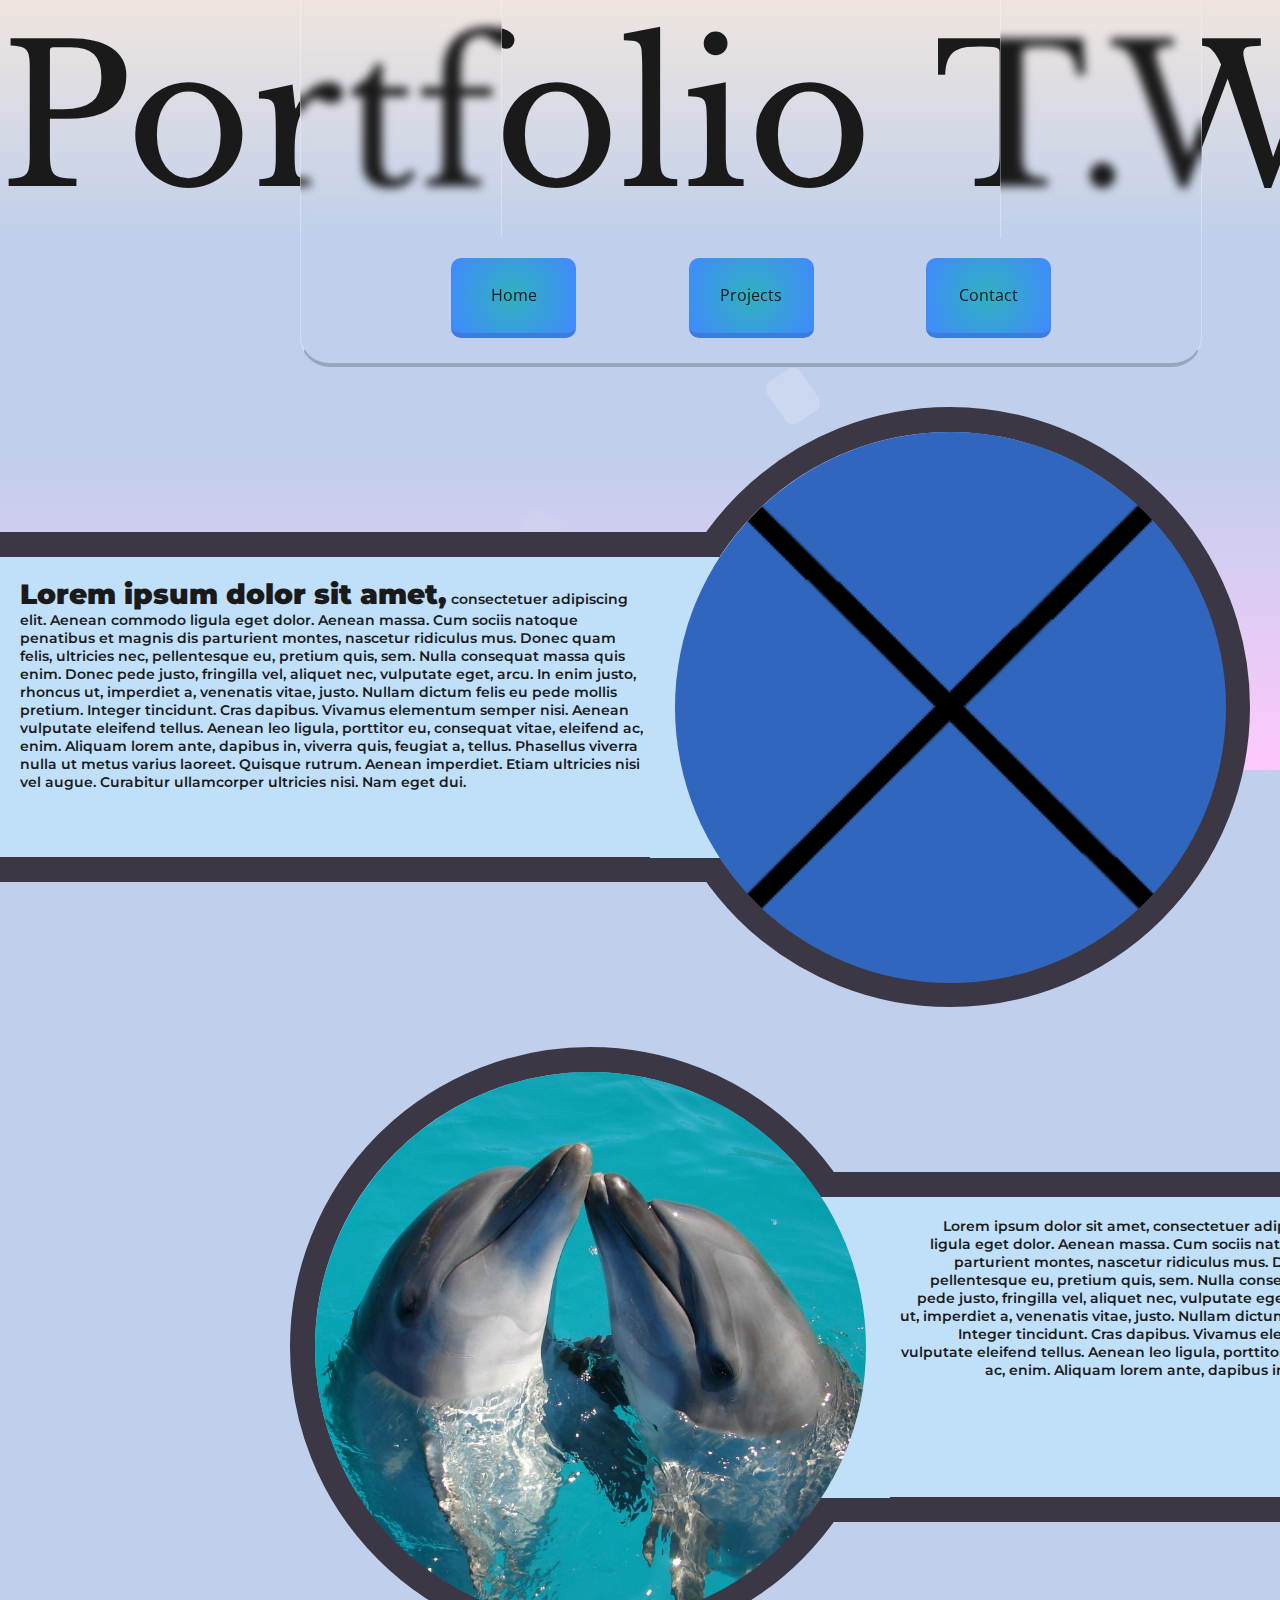
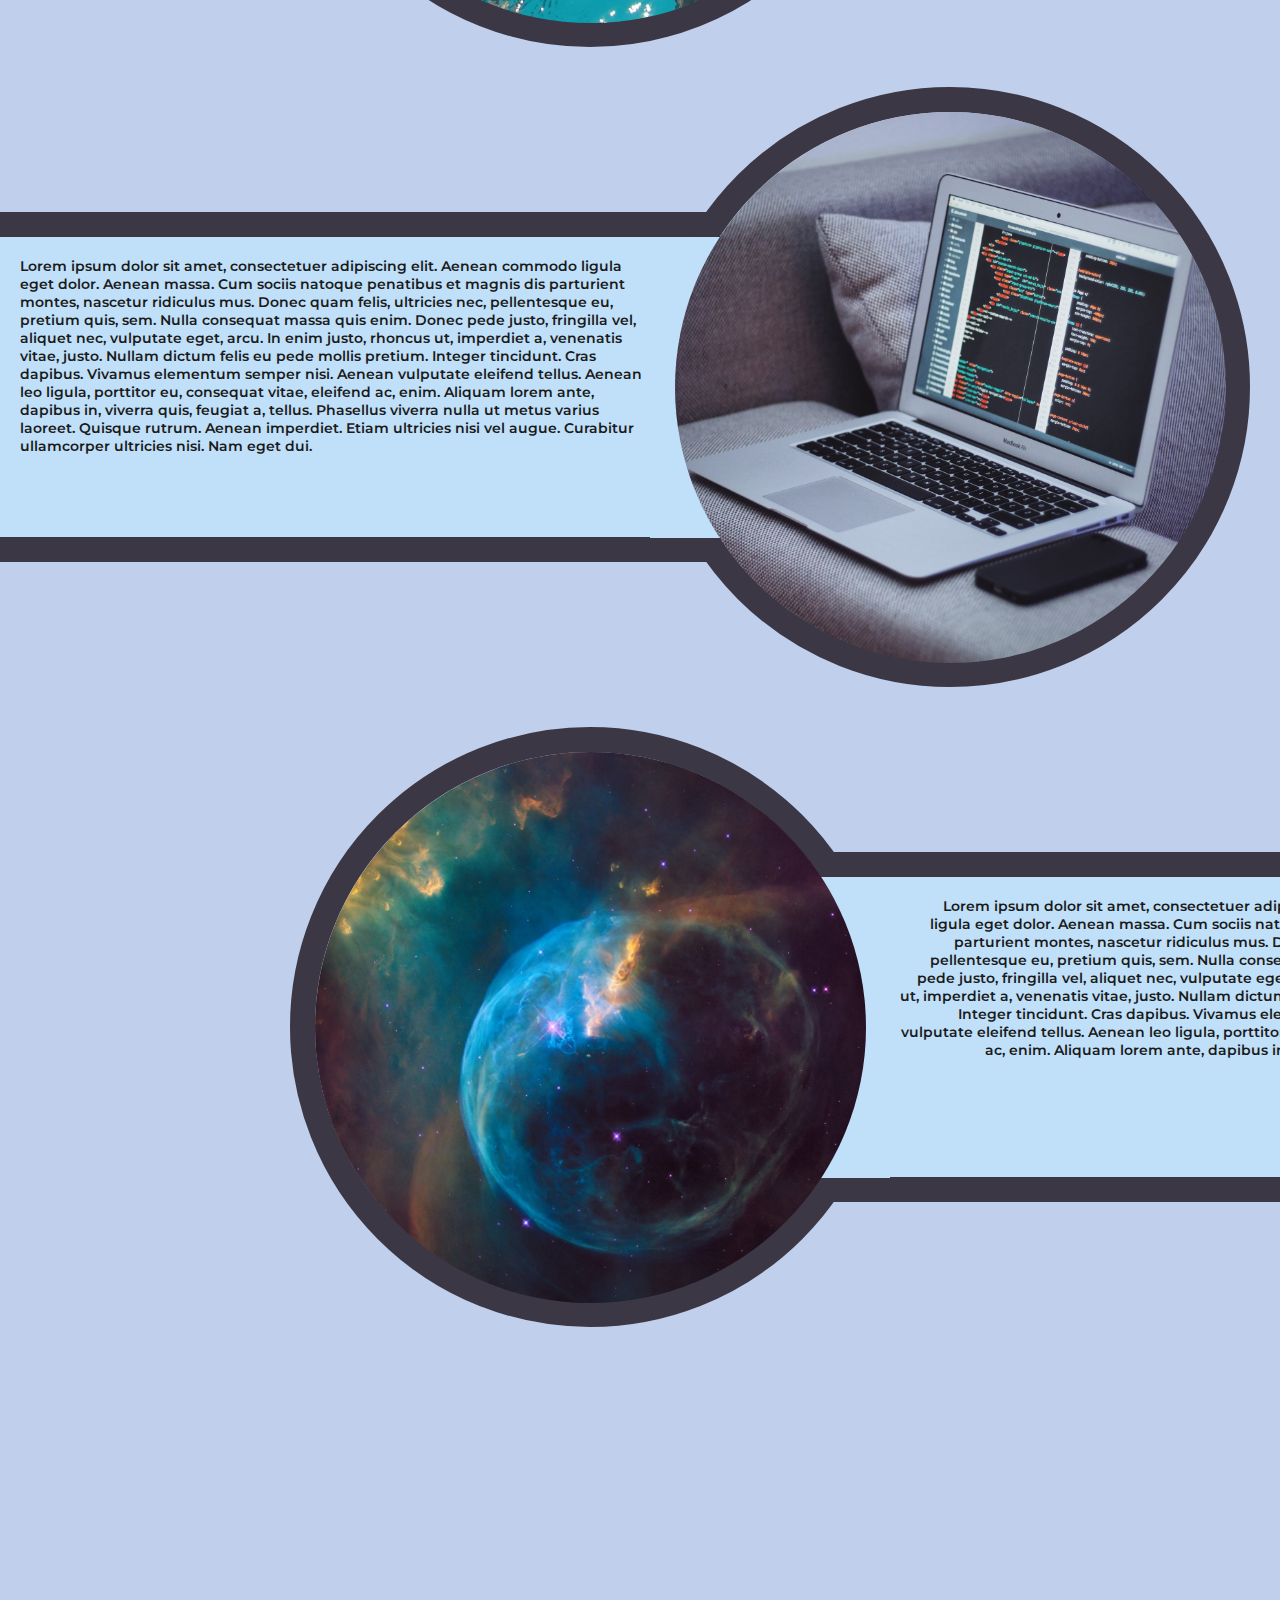
==== commit b658830b: "Responsiveness small phones" ====
--- a/index.html
+++ b/index.html
@@ -134,8 +134,38 @@
         <div class="footer" id="footer">
 
         </div>
-        <div class="mobile-content">
+        <div class="mobile-content" id="mobile-content">
+            <div class="mobile-grid-align">
+                <img class="divimg" src="img/Filler.png">
 
+                <div class="text-render">
+                    <p class="text"><strong>Lorem ipsum dolor sit amet,</strong> 
+                        consectetuer adipiscing elit. Aenean commodo ligula eget dolor. Aenean massa. Cum sociis natoque penatibus et magnis dis parturient montes, nascetur ridiculus mus. Donec quam felis, ultricies nec, pellentesque eu, pretium quis, sem. Nulla consequat massa quis enim. Donec pede justo, fringilla vel, aliquet nec, vulputate eget, arcu. In enim justo, rhoncus ut, imperdiet a, venenatis vitae, justo. Nullam dictum felis eu pede mollis pretium. Integer tincidunt. Cras dapibus. Vivamus elementum semper nisi. Aenean vulputate eleifend tellus. Aenean leo ligula, porttitor eu, consequat vitae, eleifend ac, enim. Aliquam lorem ante, dapibus in, viverra quis, feugiat a, tellus. Phasellus viverra nulla ut metus varius laoreet. Quisque rutrum. Aenean imperdiet. Etiam ultricies nisi vel augue. Curabitur ullamcorper ultricies nisi. Nam eget dui.</p>
+                </div>
+
+                <img class="divimg divimg2" src="img/Stock3.jpg">
+
+                <div class="text-render">
+                    <p class="text"><strong>Lorem ipsum dolor sit amet,</strong> 
+                        consectetuer adipiscing elit. Aenean commodo ligula eget dolor. Aenean massa. Cum sociis natoque penatibus et magnis dis parturient montes, nascetur ridiculus mus. Donec quam felis, ultricies nec, pellentesque eu, pretium quis, sem. Nulla consequat massa quis enim. Donec pede justo, fringilla vel, aliquet nec, vulputate eget, arcu. In enim justo, rhoncus ut, imperdiet a, venenatis vitae, justo. Nullam dictum felis eu pede mollis pretium. Integer tincidunt. Cras dapibus. Vivamus elementum semper nisi. Aenean vulputate eleifend tellus. Aenean leo ligula, porttitor eu, consequat vitae, eleifend ac, enim. Aliquam lorem ante, dapibus in, viverra quis, feugiat a, tellus. Phasellus viverra nulla ut metus varius laoreet. Quisque rutrum. Aenean imperdiet. Etiam ultricies nisi vel augue. Curabitur ullamcorper ultricies nisi. Nam eget dui.</p>
+                </div>
+                
+                <img class="divimg divimg3" src="img/Stock1.jpg">
+
+                <div class="text-render">
+                    <p class="text"><strong>Lorem ipsum dolor sit amet,</strong> 
+                        consectetuer adipiscing elit. Aenean commodo ligula eget dolor. Aenean massa. Cum sociis natoque penatibus et magnis dis parturient montes, nascetur ridiculus mus. Donec quam felis, ultricies nec, pellentesque eu, pretium quis, sem. Nulla consequat massa quis enim. Donec pede justo, fringilla vel, aliquet nec, vulputate eget, arcu. In enim justo, rhoncus ut, imperdiet a, venenatis vitae, justo. Nullam dictum felis eu pede mollis pretium. Integer tincidunt. Cras dapibus. Vivamus elementum semper nisi. Aenean vulputate eleifend tellus. Aenean leo ligula, porttitor eu, consequat vitae, eleifend ac, enim. Aliquam lorem ante, dapibus in, viverra quis, feugiat a, tellus. Phasellus viverra nulla ut metus varius laoreet. Quisque rutrum. Aenean imperdiet. Etiam ultricies nisi vel augue. Curabitur ullamcorper ultricies nisi. Nam eget dui.</p>
+                </div>
+
+                <img class="divimg divimg2" src="img/Stock2.jpg">
+
+                <div class="text-render">
+                    <p class="text"><strong>Lorem ipsum dolor sit amet,</strong> 
+                        consectetuer adipiscing elit. Aenean commodo ligula eget dolor. Aenean massa. Cum sociis natoque penatibus et magnis dis parturient montes, nascetur ridiculus mus. Donec quam felis, ultricies nec, pellentesque eu, pretium quis, sem. Nulla consequat massa quis enim. Donec pede justo, fringilla vel, aliquet nec, vulputate eget, arcu. In enim justo, rhoncus ut, imperdiet a, venenatis vitae, justo. Nullam dictum felis eu pede mollis pretium. Integer tincidunt. Cras dapibus. Vivamus elementum semper nisi. Aenean vulputate eleifend tellus. Aenean leo ligula, porttitor eu, consequat vitae, eleifend ac, enim. Aliquam lorem ante, dapibus in, viverra quis, feugiat a, tellus. Phasellus viverra nulla ut metus varius laoreet. Quisque rutrum. Aenean imperdiet. Etiam ultricies nisi vel augue. Curabitur ullamcorper ultricies nisi. Nam eget dui.</p>
+                </div>
+            </div>
+
+            
         </div>
     </main>
     <footer>
--- a/css/main.css
+++ b/css/main.css
@@ -1,6 +1,16 @@
 *{
     margin: 0;
     padding: 0;
+}
+
+.mobile.content{
+    opacity: 0;
+    width: 0;
+    height: 0;
+}
+
+main #mobile-content .text-render{
+    opacity: 0;
 }
 
 body{
@@ -118,6 +128,12 @@
     z-index: 2;
 }
 
+main #mobile-content .divimg{
+    width: 0;
+    height: 0;
+    opacity: 0;
+}
+
 main{
     position: relative;
 
@@ -428,11 +444,7 @@
     left: 190px;
 }
 
-main .mobile-content{
-    width: 100%;
-    height: 1000px;
-
-}
+
 
 /*
 @keyframes header-enter{
@@ -576,7 +588,7 @@
         -webkit-backdrop-filter: blur(5px);
     
         display: grid;
-        grid-template-columns: 10px auto;
+        grid-template-columns: 0px auto;
     }
     
     main #nav .nav-content{
@@ -871,5 +883,68 @@
         animation-timing-function: linear;
         animation-iteration-count: infinite;
     }
-}
-
+
+    .mobile-content{
+        opacity: 1;
+        position: relative;
+
+        top: 150px;
+
+        font-family: 'Montserrat', sans-serif;
+        font-weight: 600;
+        font-size: 12px;
+        color: #1a1a1a;
+    }
+
+    main #mobile-content .mobile-grid-align{
+        display: grid;
+        grid-template-rows: 240px 335px 255px 335px 255px 335px 255px 335px 150px;
+    }
+    
+
+    main #mobile-content .divimg{
+        width: 195px;
+        height: 195px;
+        opacity: 1;
+
+        border-width: 15px;
+        border-style: solid;
+
+        position: relative;
+        left: 20px;
+        top: 5px;
+
+        border-color: #3c3744;
+        background-color: #3c3744;
+    }
+
+    main #mobile-content .divimg2{
+        top: 20px;
+        left: 120px;
+        
+    }
+
+    main #mobile-content .divimg3{
+        top: 20px;
+        left: 70px;
+        
+    }
+
+    main #mobile-content .text-render{
+
+        border-width: 15px;
+        border-top-style: solid;
+        border-bottom-style: solid;
+        padding-top: 10px;
+
+        background-color: #c0e0fa;
+        border-color: #3c3744;
+
+        opacity: 1;
+    }
+
+    .text{
+        padding-right: 5px;
+    }
+}
+
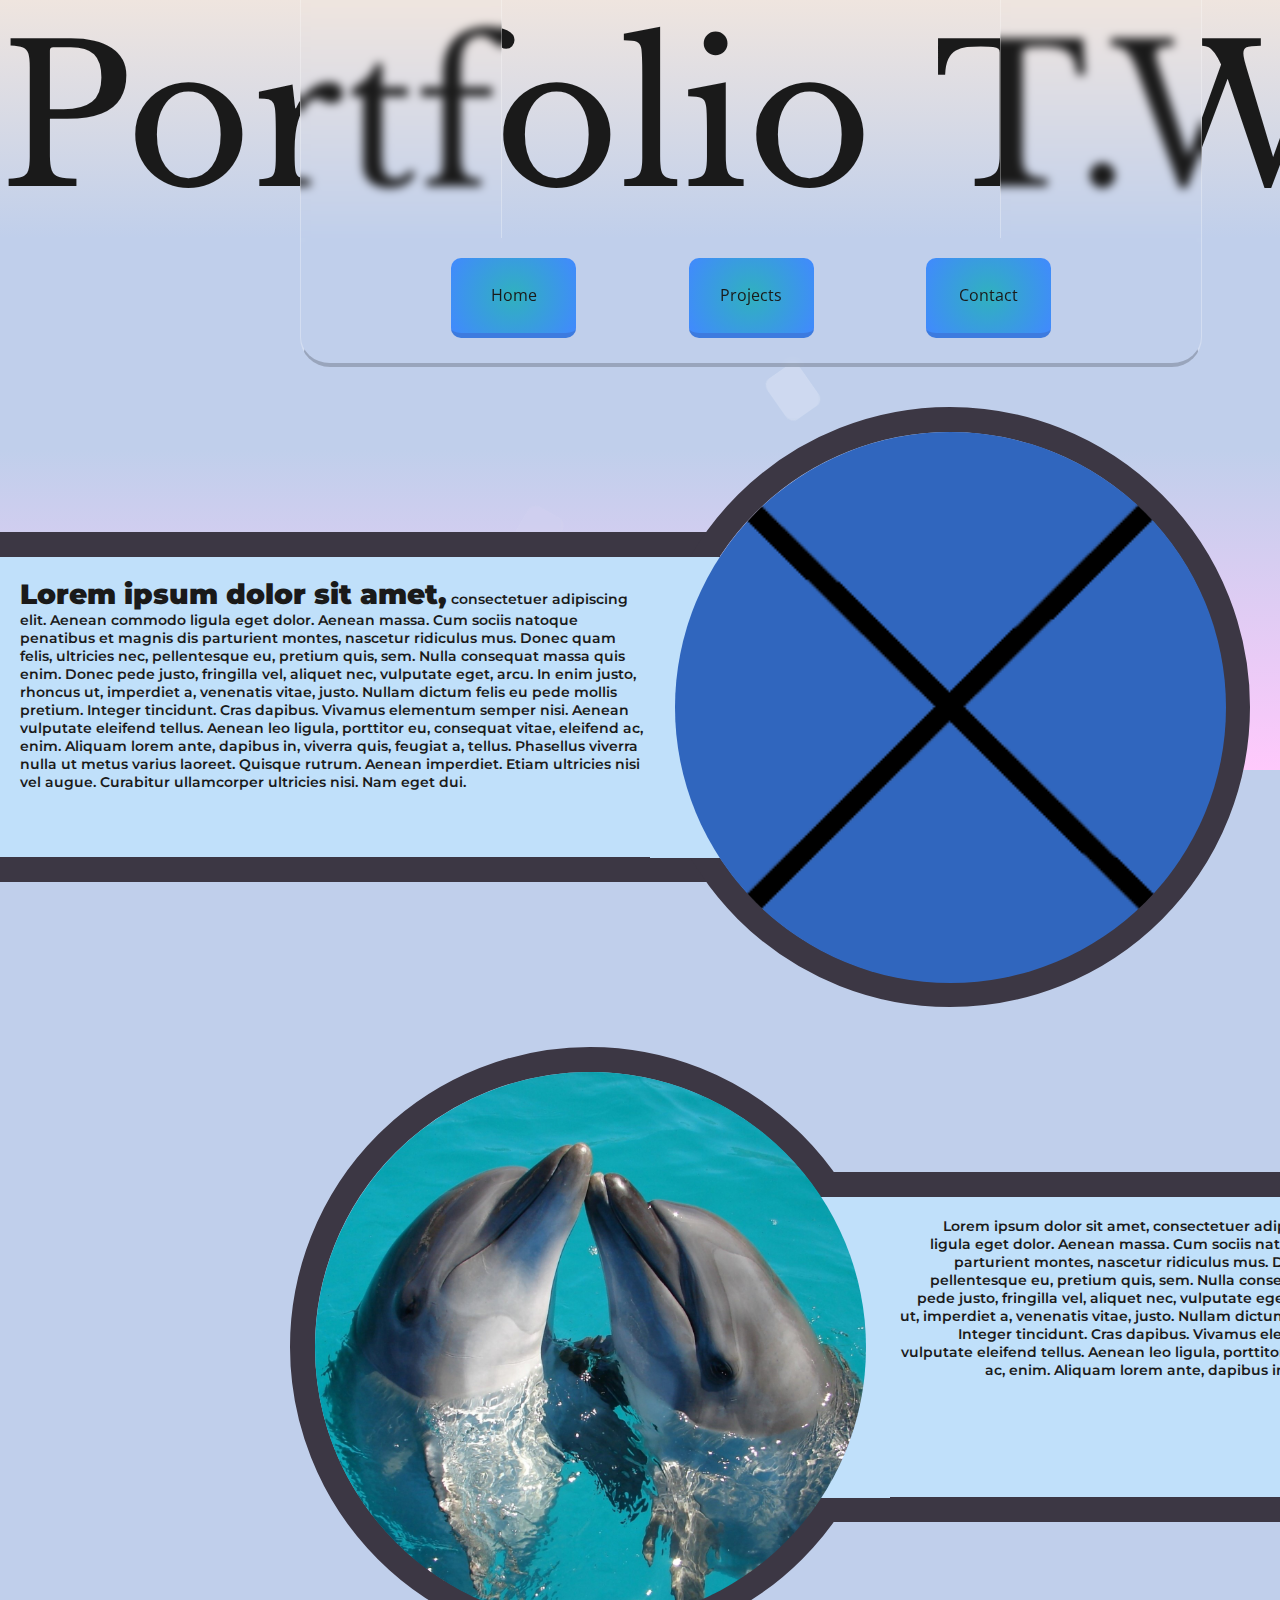
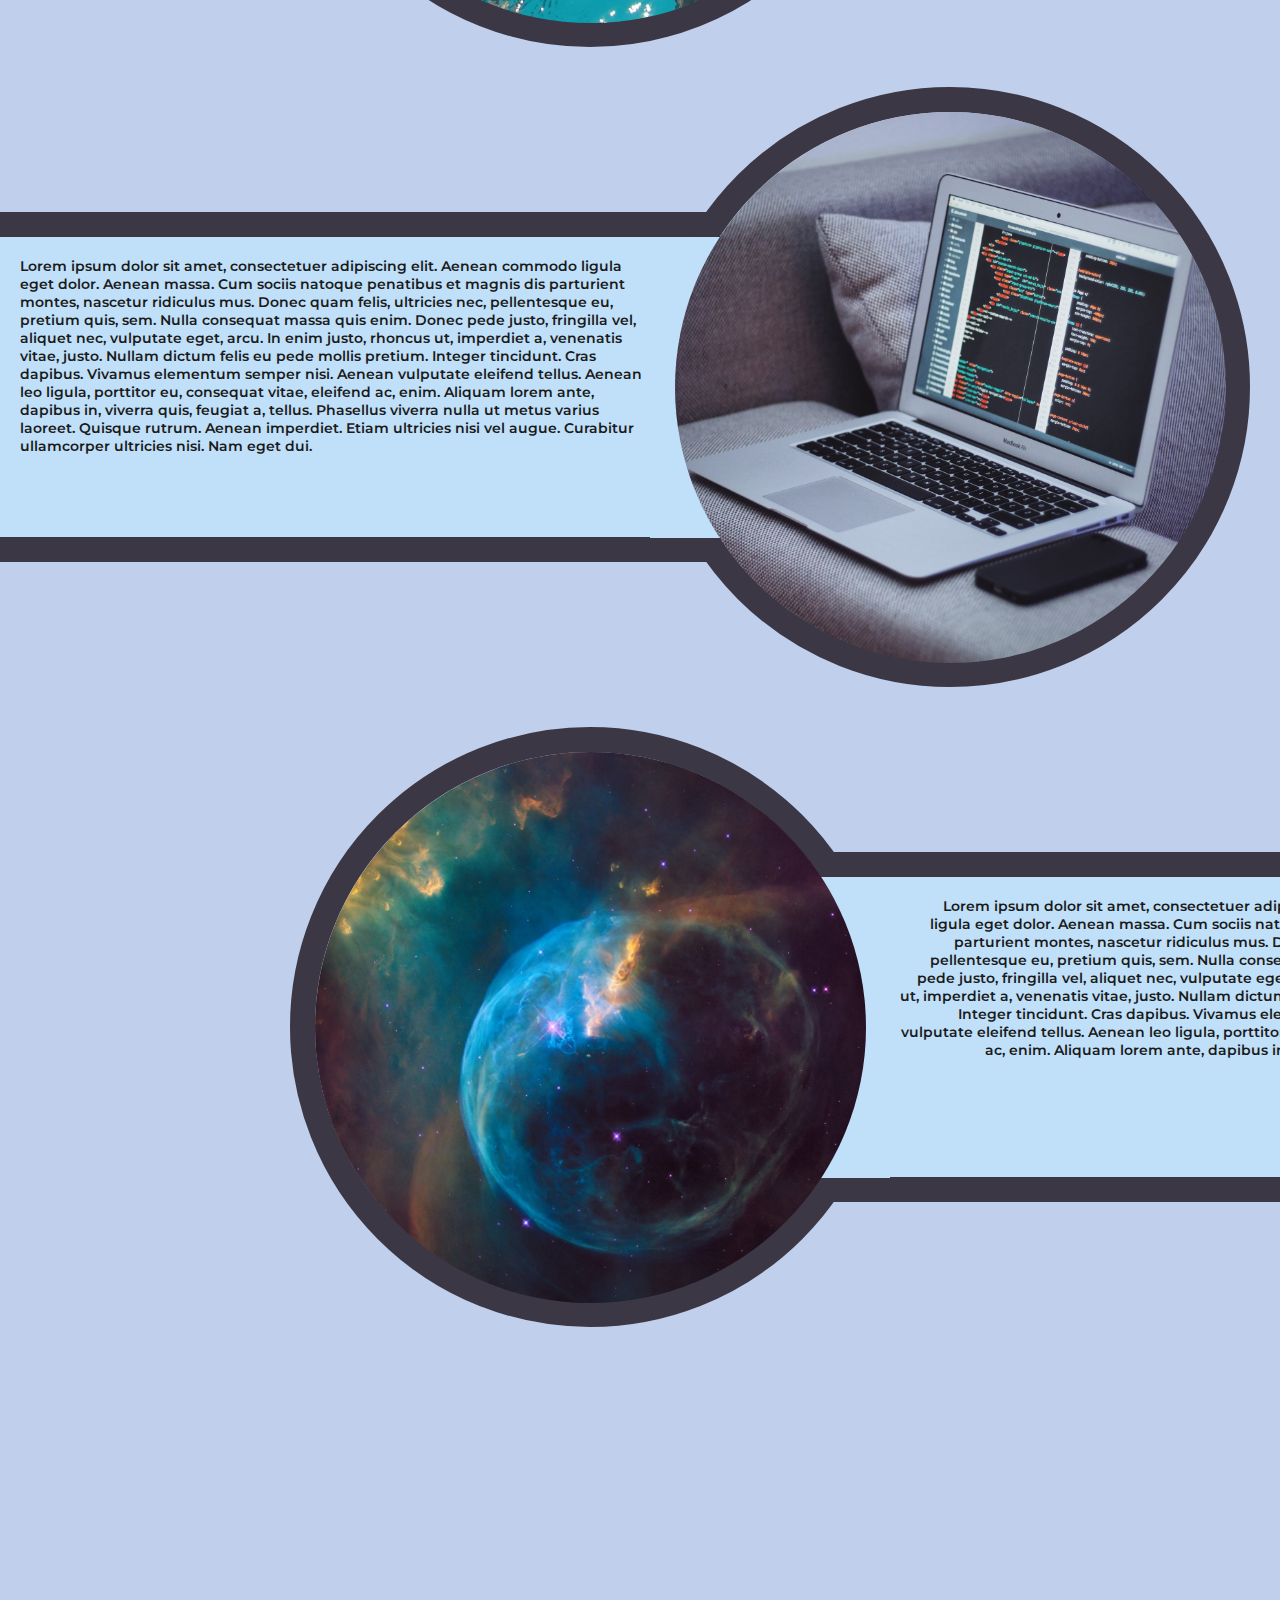
==== commit 7e55a8cf: "More responsiveness!" ====
--- a/index.html
+++ b/index.html
@@ -132,7 +132,6 @@
             </div>
         </div>
         <div class="footer" id="footer">
-
         </div>
         <div class="mobile-content" id="mobile-content">
             <div class="mobile-grid-align">
--- a/css/main.css
+++ b/css/main.css
@@ -490,6 +490,10 @@
 
 @media only screen and (max-width: 376px){
 
+    /* Dit hoort te werken bij de iphone 6/7/8 
+    (en als je het inspect element aanzet op die modus. Soms lijkt het niet te werken. 
+    Waardoor dit komt weet ik persoonlijk niet.*/
+
     body{
         width: 375px;
     }
@@ -547,7 +551,7 @@
         height: 320px;
         width: 375px;
 
-        top: 320px;
+        top: 350px;
 
         z-index: -1;
         background: rgb(192,207,235);
@@ -948,3 +952,467 @@
     }
 }
 
+@media only screen and (max-width: 391px){
+
+    /* Dit hoort te werken bij de iphone 6/7/8 
+    (en als je het inspect element aanzet op die modus. Soms lijkt het niet te werken. 
+    Waardoor dit komt weet ik persoonlijk niet.*/
+
+    body{
+        width: 390px;
+    }
+
+    main #main{
+        height: 0;
+        width: 0;
+    }
+    
+    header .header{
+        position: relative;
+        top: 100px;
+        width: 375px;
+
+        grid-template-columns: 0;
+    }
+
+    header #header .title{
+        font-family: 'Libre Baskerville', serif;
+        font-weight: 400;
+        font-size: 72px;
+        color: #1a1a1a;
+        animation-name: header-enter;
+        animation-duration: 2s;
+        position: relative;
+        transition-timing-function: ease-out;
+        width: auto;
+        z-index: 2;
+    }
+
+    header #header .title2{
+        font-family: 'Libre Baskerville', serif;
+        font-weight: 400;
+        font-size: 72px;
+        color: #1a1a1a;
+        animation-name: header-enter2;
+        animation-duration: 3s;
+        position: relative;
+        max-width: auto;
+        top: 1.2em;
+        left: 5px;
+        z-index: 2;
+    }
+
+    
+    header .header{
+        display: grid;
+        grid-template-columns: 0px 0px;
+    }
+
+    
+    footer{
+        position: fixed;
+
+        height: 320px;
+        width: 390px;
+
+        top: 525px;
+
+        z-index: -1;
+        background: rgb(192,207,235);
+        background: linear-gradient(180deg, rgba(192,207,235,1) 0%, rgba(255,201,252,1) 100%);
+    }
+    
+    main .nav{
+        height: 100px;
+        width: 390px;
+        left: -300px;
+    
+        position: fixed;
+        top: 0;
+    
+        border: 1px solid rgba(255, 255, 255, 0.3);
+
+        border-bottom-style: solid;
+        border-bottom-color: rgba(0, 0, 0, 0.2);
+        border-top-style: none;
+    
+        /*
+        border-bottom-color: #ddc8bc;
+        border-top-style: solid;
+        border-top-color: #ebdacf;
+        */
+        
+        border-top-left-radius: 0;
+        border-top-right-radius: 0;
+        border-bottom-width: 4px;
+    
+        /*
+        background-color: #dbc8bc;
+        */
+    
+        z-index: 3;
+        /*box-shadow: 0 0 30px rgba(0, 0, 0, 0.1); */
+        backdrop-filter: blur(5px);
+        -webkit-backdrop-filter: blur(5px);
+    
+        display: grid;
+        grid-template-columns: 0px auto;
+    }
+    
+    main #nav .nav-content{
+        display: grid;
+        grid-template-columns: 37.5px 75px 45px 75px 45px 75px;
+        padding-top: 20px;
+    }
+    
+    main #nav .link{
+        display: block;
+        height: 50px;
+        width: 75px;
+        background: rgb(48,177,190);
+        background: radial-gradient(circle, rgba(48,177,190,1) 0%, rgba(65,137,255,1) 100%);
+        border-radius: 10px;
+        cursor: pointer;
+    
+        border-width: 5px;
+        border-top-color: rgb(119, 202, 209);
+        border-bottom-style: solid;
+        border-bottom-color: #3d7bdf;
+    
+        color:#1a1a1a ;
+        text-decoration: none;
+    }
+    
+    main #nav .link-content{
+        font-family: 'Open Sans', sans-serif;
+        font-size: 16px;
+        text-align: center;
+        padding-top: 6px;
+        position: relative;
+        height: 49px;
+        top: -15px;
+    
+        text-decoration: none;
+    }
+    
+
+    header .backdrop1{
+        opacity: 0;
+        width: 0;
+        left: 0;
+    }
+    
+    header .backdrop2{
+        opacity: 0;
+        width: 0;
+        left: 0;
+    }
+
+    main #main .content{
+        opacity: 0;
+        width: 0;
+    }
+
+    main #main .content-div{
+        font-family: 'Montserrat', sans-serif;
+        font-weight: 600;
+        font-size: 14px;
+        color: #1a1a1a;
+        margin-top: 20px;
+    
+        animation-name: header-enter3;
+        animation-duration: 4s;
+        position: relative;
+        width:0;
+        height: 0;
+    
+        display: grid;
+        grid-template-columns: 0;
+    
+    }
+    
+    main #main .text-render{
+        height: auto;
+        width: auto;
+    }
+    
+    main #main .text-renderA{
+        width: 0;
+        height: 0;
+    }
+    
+    main #main .divB{
+        grid-template-columns: 0;
+    }
+    
+    main #main .div1A{
+        left: 0;
+        display: grid;
+        grid-template-columns: 0;
+    }
+    
+    main #main .div1B{
+        left: 0;
+        display: grid;
+        grid-template-columns: 0;
+    }
+    
+    
+    main #content-div .left{
+        width:0;
+        height: 0;
+    
+        display: grid;
+        grid-template-columns: 0;
+    
+        border-width: 0;
+        border-top-style: solid;
+        border-bottom-style: solid;
+    
+        margin-top: 0;
+        
+        background-color: #c0e0fa;
+        border-color: #3c3744;
+    }
+    
+    main #content-div2 .right{
+        width: 0;
+        height: 0;
+    
+        display: grid;
+        grid-template-columns: 0;
+        text-align: end;
+    
+        border-width: 0;
+        border-top-style: none;
+        border-bottom-style: none;
+    
+        margin-top: 0;
+        
+        background-color: #c0e0fa;
+        border-color: #3c3744;
+    }
+    
+    main #main .div1B-Correction{
+        width: 0;
+        grid-template-columns: 0;
+    }
+    
+    main #content-div .leftB{
+        width: 0;
+        grid-template-columns: 0;
+    }
+    
+    
+    main #content-div .filler{
+        width: 0px;
+        height: 0;
+    }
+    
+    main #content-div2 .filler{
+        width: 0px;
+        height: 0;
+    }
+    
+    main #content-div .right {
+        height: 0px;
+        width: 0px;
+    
+        border-radius: 0;
+        border-width: 0;
+        border-style: none;
+
+        left: 0px;
+    
+    }
+    
+    main #content-div2 .left {
+        height: 0px;
+        width: 0px;
+    
+        border-radius: 0;
+        border-width: 0;
+        border-style: none;
+
+        left: 0px;
+    
+    }
+    
+    
+    main #main .div1B-CorrectionB{ 
+        left: 0;
+    }
+
+    .back-anim{
+        width: 0;
+        opacity: 0;
+    }
+
+    .divimg{
+        border-radius: 50%;
+        height: 0px;
+        width: 0px;
+        position: relative;
+        top: -0.5px;
+        z-index: 2;
+    }
+
+    .p1{
+        left: 0;
+
+        width: 0;
+        height: 0;
+    }
+
+    .p2{
+        left: 0;
+
+        width: 0;
+        height: 0;
+    }
+
+    .p3{
+        left: 0;
+
+        width: 0;
+        height: 0;
+    }
+
+    .p4{
+        left: 0;
+
+        width: 0;
+        height: 0;
+    }
+
+    .p5{
+        left: 0;
+
+        width: 0;
+        height: 0;
+    }
+
+    .p6{
+        left: 0;
+
+        width: 0;
+        height: 0;
+    }
+
+    .p7{
+        left: 0;
+
+        width: 0;
+        height: 0;
+    }
+
+    .p8{
+        left: 0;
+
+        width: 0;
+        height: 0;
+    }
+
+    main .loading{
+        background-color: #fbfff1;
+        width: 0px;
+        height: 0px;
+        position: fixed;
+        left: 0px;
+        top: 0px;
+        z-index: 3;
+    
+        border-radius: 0px;
+        border-width: 0px;
+        border-color: #1a1a1a;
+        border-style: solid;
+    
+        animation-name: loading;
+        animation-duration: 5.5s;
+        opacity: 0;
+    }
+    
+    main .loading-text{
+
+        top: 0px;
+        left: 0px;
+        font-size: 0px;
+    }
+    
+    main .loading-text2{
+
+        bottom: 0px;
+        left: 0;
+        font-size: 0;
+        opacity: 0;
+        
+        animation-name: loading2;
+        animation-duration: 1s;
+        animation-timing-function: linear;
+        animation-iteration-count: infinite;
+    }
+
+    .mobile-content{
+        opacity: 1;
+        position: relative;
+
+        top: 150px;
+
+        font-family: 'Montserrat', sans-serif;
+        font-weight: 600;
+        font-size: 12px;
+        color: #1a1a1a;
+    }
+
+    main #mobile-content .mobile-grid-align{
+        display: grid;
+        grid-template-rows: 240px 335px 255px 335px 255px 335px 255px 335px 150px;
+    }
+    
+
+    main #mobile-content .divimg{
+        width: 195px;
+        height: 195px;
+        opacity: 1;
+
+        border-width: 15px;
+        border-style: solid;
+
+        position: relative;
+        left: 20px;
+        top: 5px;
+
+        border-color: #3c3744;
+        background-color: #3c3744;
+    }
+
+    main #mobile-content .divimg2{
+        top: 20px;
+        left: 120px;
+        
+    }
+
+    main #mobile-content .divimg3{
+        top: 20px;
+        left: 70px;
+        
+    }
+
+    main #mobile-content .text-render{
+
+        border-width: 15px;
+        border-top-style: solid;
+        border-bottom-style: solid;
+        padding-top: 10px;
+
+        background-color: #c0e0fa;
+        border-color: #3c3744;
+
+        opacity: 1;
+    }
+
+    .text{
+        padding-right: 5px;
+    }
+}
+
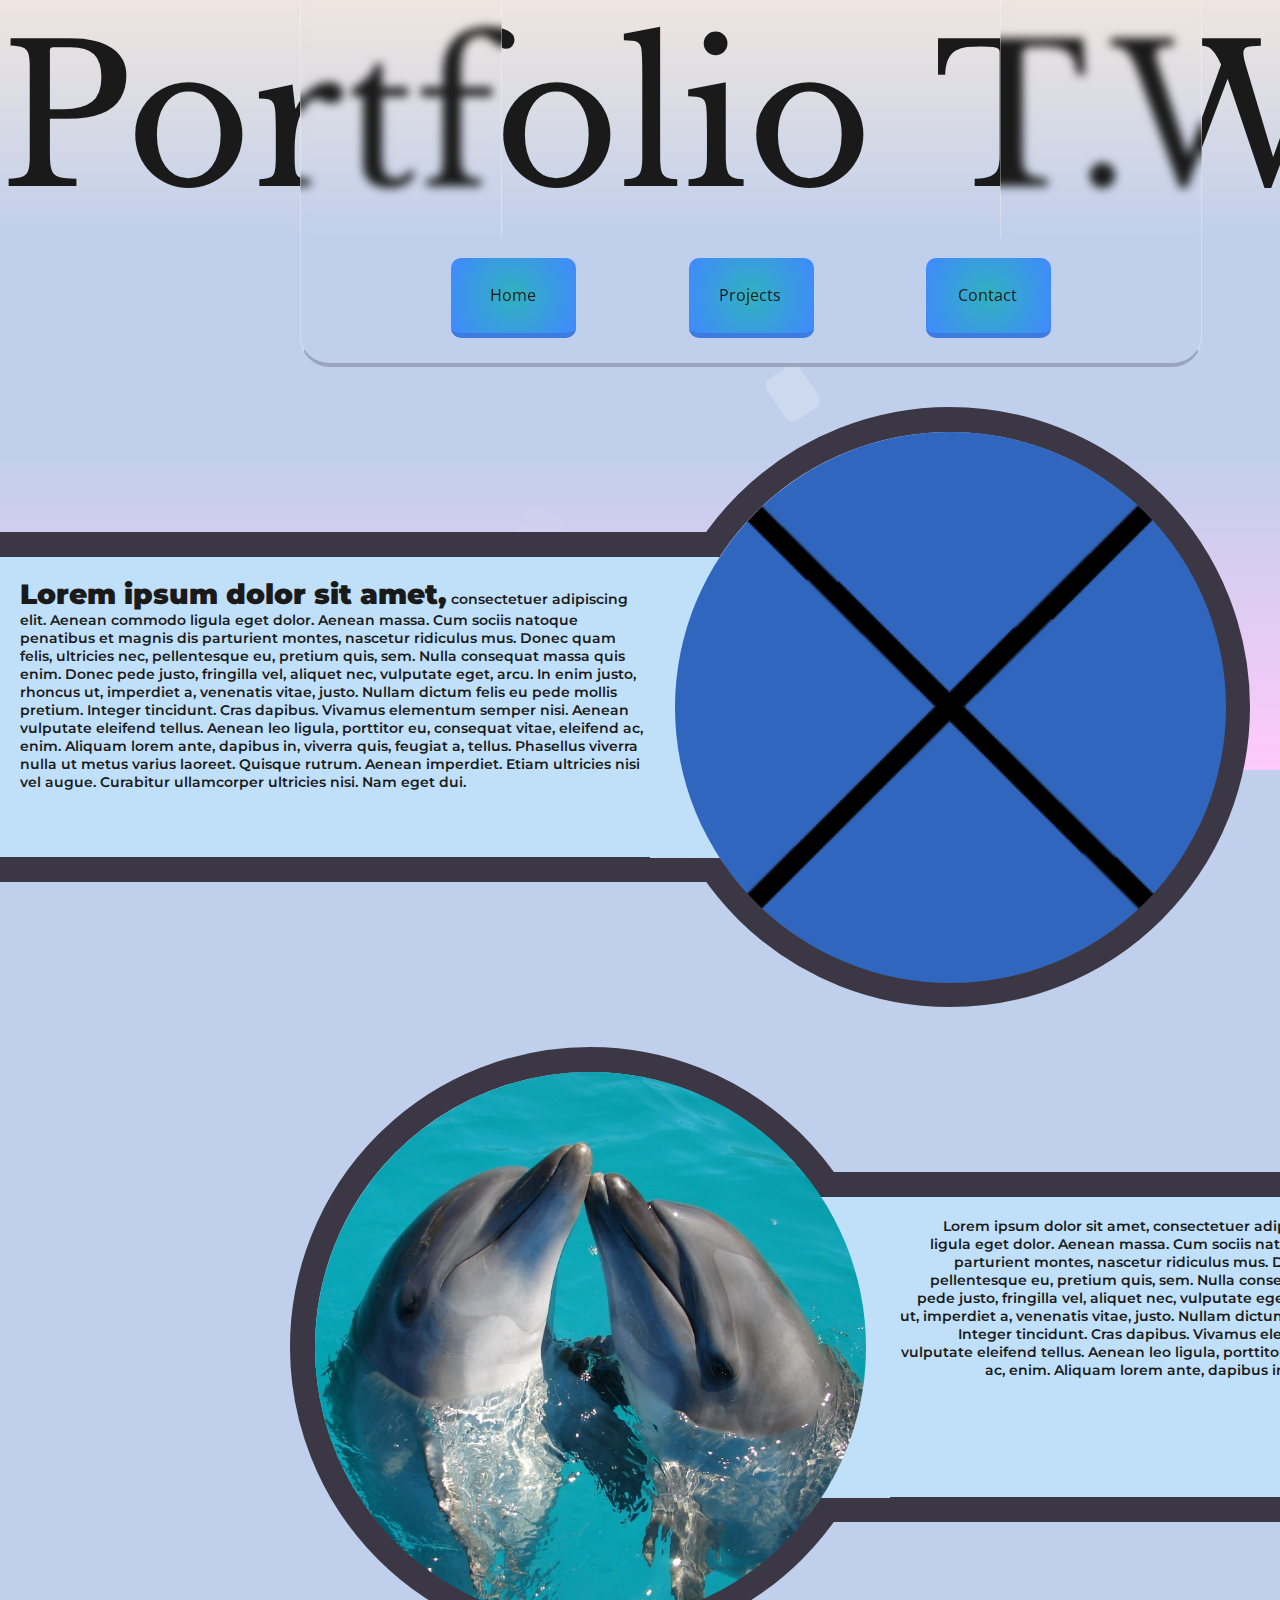
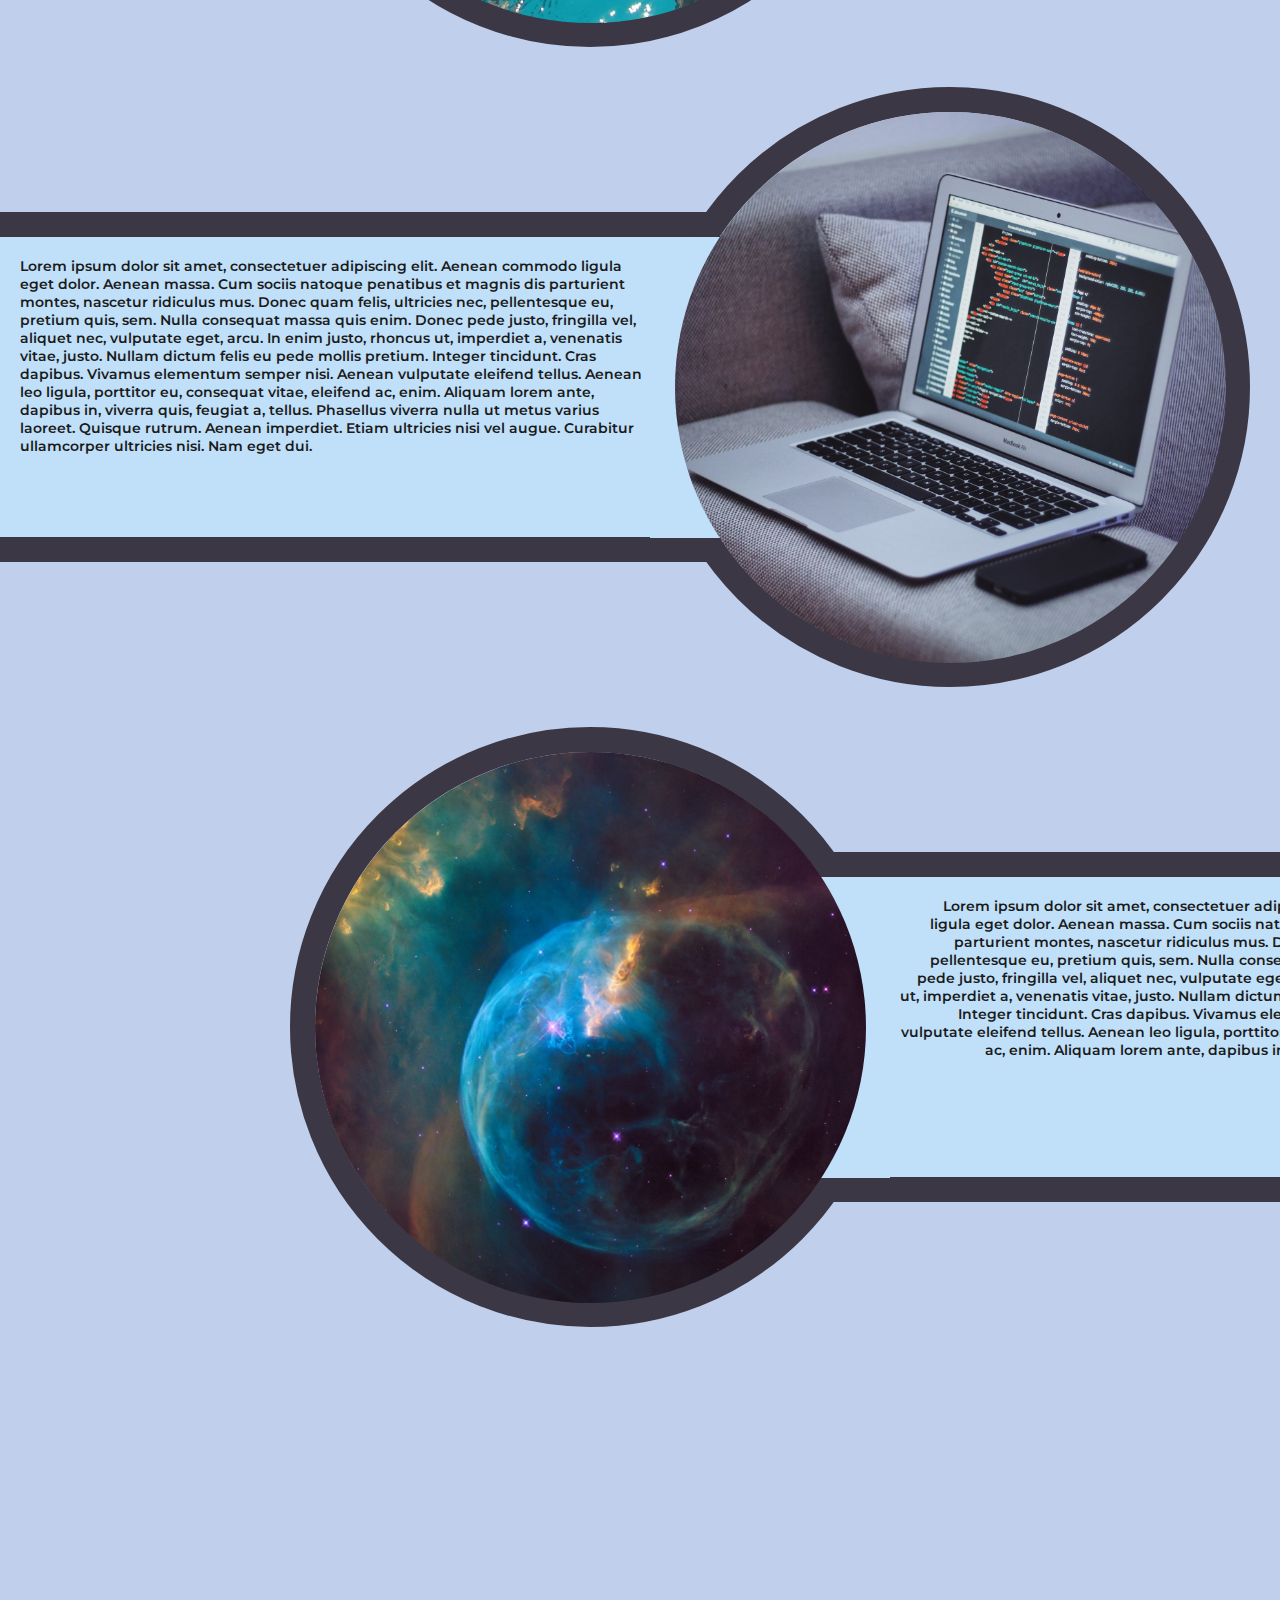
==== commit 819acbf4: "Nav Transitions + Logo!" ====
--- a/index.html
+++ b/index.html
@@ -1,18 +1,22 @@
 <!DOCTYPE html>
 <html lang="en">
+
 <head>
     <meta charset="UTF-8">
     <meta http-equiv="X-UA-Compatible" content="IE=edge">
     <meta name="viewport" content="width=device-width, initial-scale=1.0">
-    <title>Document</title>
+    <title>Home</title>
 
     <link rel="stylesheet" href="css/animate.css">
     <link rel="stylesheet" href="css/main.css">
     <link rel="preconnect" href="https://fonts.googleapis.com">
     <link rel="preconnect" href="https://fonts.gstatic.com" crossorigin>
     <link href="https://fonts.googleapis.com/css2?family=Libre+Baskerville&display=swap" rel="stylesheet">
-    <link href="https://fonts.googleapis.com/css2?family=Montserrat:wght@200&family=Open+Sans:wght@300;500&display=swap" rel="stylesheet">
+    <link href="https://fonts.googleapis.com/css2?family=Montserrat:wght@200&family=Open+Sans:wght@300;500&display=swap"rel="stylesheet">
+    <link rel="stylesheet" href="https://pro.fontawesome.com/releases/v5.10.0/css/all.css" integrity="sha384-AYmEC3Yw5cVb3ZcuHtOA93w35dYTsvhLPVnYs9eStHfGJvOvKxVfELGroGkvsg+p" crossorigin="anonymous"/>
+    <link rel="shortcut icon" href="img/Icon.svg" type="image/x-icon">
 </head>
+
 <body>
     <header>
         <div class="backdrop1"></div>
@@ -41,7 +45,8 @@
 
     <main>
         <div class="loading">
-            <p class="loading-text">Loading.<p class="loading-text2">.</p></p>
+            <p class="loading-text">Loading.<p class="loading-text2">.</p>
+            </p>
         </div>
         <nav id="nav" class="nav">
             <div>
@@ -75,8 +80,17 @@
                 <div id="content-div" class="content-div divB">
                     <div class="left leftB">
                         <div class="text-render">
-                            <p class="div text text-renderA"><strong>Lorem ipsum dolor sit amet,</strong> 
-                                consectetuer adipiscing elit. Aenean commodo ligula eget dolor. Aenean massa. Cum sociis natoque penatibus et magnis dis parturient montes, nascetur ridiculus mus. Donec quam felis, ultricies nec, pellentesque eu, pretium quis, sem. Nulla consequat massa quis enim. Donec pede justo, fringilla vel, aliquet nec, vulputate eget, arcu. In enim justo, rhoncus ut, imperdiet a, venenatis vitae, justo. Nullam dictum felis eu pede mollis pretium. Integer tincidunt. Cras dapibus. Vivamus elementum semper nisi. Aenean vulputate eleifend tellus. Aenean leo ligula, porttitor eu, consequat vitae, eleifend ac, enim. Aliquam lorem ante, dapibus in, viverra quis, feugiat a, tellus. Phasellus viverra nulla ut metus varius laoreet. Quisque rutrum. Aenean imperdiet. Etiam ultricies nisi vel augue. Curabitur ullamcorper ultricies nisi. Nam eget dui.</p>
+                            <p class="div text text-renderA"><strong>Lorem ipsum dolor sit amet,</strong>
+                                consectetuer adipiscing elit. Aenean commodo ligula eget dolor. Aenean massa. Cum sociis
+                                natoque penatibus et magnis dis parturient montes, nascetur ridiculus mus. Donec quam
+                                felis, ultricies nec, pellentesque eu, pretium quis, sem. Nulla consequat massa quis
+                                enim. Donec pede justo, fringilla vel, aliquet nec, vulputate eget, arcu. In enim justo,
+                                rhoncus ut, imperdiet a, venenatis vitae, justo. Nullam dictum felis eu pede mollis
+                                pretium. Integer tincidunt. Cras dapibus. Vivamus elementum semper nisi. Aenean
+                                vulputate eleifend tellus. Aenean leo ligula, porttitor eu, consequat vitae, eleifend
+                                ac, enim. Aliquam lorem ante, dapibus in, viverra quis, feugiat a, tellus. Phasellus
+                                viverra nulla ut metus varius laoreet. Quisque rutrum. Aenean imperdiet. Etiam ultricies
+                                nisi vel augue. Curabitur ullamcorper ultricies nisi. Nam eget dui.</p>
                         </div>
                         <div class="filler"></div>
                     </div>
@@ -94,7 +108,15 @@
                     <div class="right div1B-Correction">
                         <div class="filler"></div>
                         <div class="text-render2">
-                            <p class="div2 text">Lorem ipsum dolor sit amet, consectetuer adipiscing elit. Aenean commodo ligula eget dolor. Aenean massa. Cum sociis natoque penatibus et magnis dis parturient montes, nascetur ridiculus mus. Donec quam felis, ultricies nec, pellentesque eu, pretium quis, sem. Nulla consequat massa quis enim. Donec pede justo, fringilla vel, aliquet nec, vulputate eget, arcu. In enim justo, rhoncus ut, imperdiet a, venenatis vitae, justo. Nullam dictum felis eu pede mollis pretium. Integer tincidunt. Cras dapibus. Vivamus elementum semper nisi. Aenean vulputate eleifend tellus. Aenean leo ligula, porttitor eu, consequat vitae, eleifend ac, enim. Aliquam lorem ante, dapibus in, viverra quis, feugiat a, tellus.</p>
+                            <p class="div2 text">Lorem ipsum dolor sit amet, consectetuer adipiscing elit. Aenean
+                                commodo ligula eget dolor. Aenean massa. Cum sociis natoque penatibus et magnis dis
+                                parturient montes, nascetur ridiculus mus. Donec quam felis, ultricies nec, pellentesque
+                                eu, pretium quis, sem. Nulla consequat massa quis enim. Donec pede justo, fringilla vel,
+                                aliquet nec, vulputate eget, arcu. In enim justo, rhoncus ut, imperdiet a, venenatis
+                                vitae, justo. Nullam dictum felis eu pede mollis pretium. Integer tincidunt. Cras
+                                dapibus. Vivamus elementum semper nisi. Aenean vulputate eleifend tellus. Aenean leo
+                                ligula, porttitor eu, consequat vitae, eleifend ac, enim. Aliquam lorem ante, dapibus
+                                in, viverra quis, feugiat a, tellus.</p>
                         </div>
                     </div>
                 </div>
@@ -104,7 +126,17 @@
                 <div id="content-div" class="content-div divB">
                     <div class="left leftB">
                         <div>
-                            <p class="div text">Lorem ipsum dolor sit amet, consectetuer adipiscing elit. Aenean commodo ligula eget dolor. Aenean massa. Cum sociis natoque penatibus et magnis dis parturient montes, nascetur ridiculus mus. Donec quam felis, ultricies nec, pellentesque eu, pretium quis, sem. Nulla consequat massa quis enim. Donec pede justo, fringilla vel, aliquet nec, vulputate eget, arcu. In enim justo, rhoncus ut, imperdiet a, venenatis vitae, justo. Nullam dictum felis eu pede mollis pretium. Integer tincidunt. Cras dapibus. Vivamus elementum semper nisi. Aenean vulputate eleifend tellus. Aenean leo ligula, porttitor eu, consequat vitae, eleifend ac, enim. Aliquam lorem ante, dapibus in, viverra quis, feugiat a, tellus. Phasellus viverra nulla ut metus varius laoreet. Quisque rutrum. Aenean imperdiet. Etiam ultricies nisi vel augue. Curabitur ullamcorper ultricies nisi. Nam eget dui.</p>
+                            <p class="div text">Lorem ipsum dolor sit amet, consectetuer adipiscing elit. Aenean commodo
+                                ligula eget dolor. Aenean massa. Cum sociis natoque penatibus et magnis dis parturient
+                                montes, nascetur ridiculus mus. Donec quam felis, ultricies nec, pellentesque eu,
+                                pretium quis, sem. Nulla consequat massa quis enim. Donec pede justo, fringilla vel,
+                                aliquet nec, vulputate eget, arcu. In enim justo, rhoncus ut, imperdiet a, venenatis
+                                vitae, justo. Nullam dictum felis eu pede mollis pretium. Integer tincidunt. Cras
+                                dapibus. Vivamus elementum semper nisi. Aenean vulputate eleifend tellus. Aenean leo
+                                ligula, porttitor eu, consequat vitae, eleifend ac, enim. Aliquam lorem ante, dapibus
+                                in, viverra quis, feugiat a, tellus. Phasellus viverra nulla ut metus varius laoreet.
+                                Quisque rutrum. Aenean imperdiet. Etiam ultricies nisi vel augue. Curabitur ullamcorper
+                                ultricies nisi. Nam eget dui.</p>
                         </div>
                         <div class="filler"></div>
                     </div>
@@ -122,7 +154,15 @@
                     <div class="right div1B-Correction">
                         <div class="filler"></div>
                         <div>
-                            <p class="div2 text">Lorem ipsum dolor sit amet, consectetuer adipiscing elit. Aenean commodo ligula eget dolor. Aenean massa. Cum sociis natoque penatibus et magnis dis parturient montes, nascetur ridiculus mus. Donec quam felis, ultricies nec, pellentesque eu, pretium quis, sem. Nulla consequat massa quis enim. Donec pede justo, fringilla vel, aliquet nec, vulputate eget, arcu. In enim justo, rhoncus ut, imperdiet a, venenatis vitae, justo. Nullam dictum felis eu pede mollis pretium. Integer tincidunt. Cras dapibus. Vivamus elementum semper nisi. Aenean vulputate eleifend tellus. Aenean leo ligula, porttitor eu, consequat vitae, eleifend ac, enim. Aliquam lorem ante, dapibus in, viverra quis, feugiat a, tellus.</p>
+                            <p class="div2 text">Lorem ipsum dolor sit amet, consectetuer adipiscing elit. Aenean
+                                commodo ligula eget dolor. Aenean massa. Cum sociis natoque penatibus et magnis dis
+                                parturient montes, nascetur ridiculus mus. Donec quam felis, ultricies nec, pellentesque
+                                eu, pretium quis, sem. Nulla consequat massa quis enim. Donec pede justo, fringilla vel,
+                                aliquet nec, vulputate eget, arcu. In enim justo, rhoncus ut, imperdiet a, venenatis
+                                vitae, justo. Nullam dictum felis eu pede mollis pretium. Integer tincidunt. Cras
+                                dapibus. Vivamus elementum semper nisi. Aenean vulputate eleifend tellus. Aenean leo
+                                ligula, porttitor eu, consequat vitae, eleifend ac, enim. Aliquam lorem ante, dapibus
+                                in, viverra quis, feugiat a, tellus.</p>
                         </div>
                     </div>
                 </div>
@@ -138,33 +178,69 @@
                 <img class="divimg" src="img/Filler.png">
 
                 <div class="text-render">
-                    <p class="text"><strong>Lorem ipsum dolor sit amet,</strong> 
-                        consectetuer adipiscing elit. Aenean commodo ligula eget dolor. Aenean massa. Cum sociis natoque penatibus et magnis dis parturient montes, nascetur ridiculus mus. Donec quam felis, ultricies nec, pellentesque eu, pretium quis, sem. Nulla consequat massa quis enim. Donec pede justo, fringilla vel, aliquet nec, vulputate eget, arcu. In enim justo, rhoncus ut, imperdiet a, venenatis vitae, justo. Nullam dictum felis eu pede mollis pretium. Integer tincidunt. Cras dapibus. Vivamus elementum semper nisi. Aenean vulputate eleifend tellus. Aenean leo ligula, porttitor eu, consequat vitae, eleifend ac, enim. Aliquam lorem ante, dapibus in, viverra quis, feugiat a, tellus. Phasellus viverra nulla ut metus varius laoreet. Quisque rutrum. Aenean imperdiet. Etiam ultricies nisi vel augue. Curabitur ullamcorper ultricies nisi. Nam eget dui.</p>
+                    <p class="text"><strong>Lorem ipsum dolor sit amet,</strong>
+                        consectetuer adipiscing elit. Aenean commodo ligula eget dolor. Aenean massa. Cum sociis natoque
+                        penatibus et magnis dis parturient montes, nascetur ridiculus mus. Donec quam felis, ultricies
+                        nec, pellentesque eu, pretium quis, sem. Nulla consequat massa quis enim. Donec pede justo,
+                        fringilla vel, aliquet nec, vulputate eget, arcu. In enim justo, rhoncus ut, imperdiet a,
+                        venenatis vitae, justo. Nullam dictum felis eu pede mollis pretium. Integer tincidunt. Cras
+                        dapibus. Vivamus elementum semper nisi. Aenean vulputate eleifend tellus. Aenean leo ligula,
+                        porttitor eu, consequat vitae, eleifend ac, enim. Aliquam lorem ante, dapibus in, viverra quis,
+                        feugiat a, tellus. Phasellus viverra nulla ut metus varius laoreet. Quisque rutrum. Aenean
+                        imperdiet. Etiam ultricies nisi vel augue. Curabitur ullamcorper ultricies nisi. Nam eget dui.
+                    </p>
                 </div>
 
                 <img class="divimg divimg2" src="img/Stock3.jpg">
 
                 <div class="text-render">
-                    <p class="text"><strong>Lorem ipsum dolor sit amet,</strong> 
-                        consectetuer adipiscing elit. Aenean commodo ligula eget dolor. Aenean massa. Cum sociis natoque penatibus et magnis dis parturient montes, nascetur ridiculus mus. Donec quam felis, ultricies nec, pellentesque eu, pretium quis, sem. Nulla consequat massa quis enim. Donec pede justo, fringilla vel, aliquet nec, vulputate eget, arcu. In enim justo, rhoncus ut, imperdiet a, venenatis vitae, justo. Nullam dictum felis eu pede mollis pretium. Integer tincidunt. Cras dapibus. Vivamus elementum semper nisi. Aenean vulputate eleifend tellus. Aenean leo ligula, porttitor eu, consequat vitae, eleifend ac, enim. Aliquam lorem ante, dapibus in, viverra quis, feugiat a, tellus. Phasellus viverra nulla ut metus varius laoreet. Quisque rutrum. Aenean imperdiet. Etiam ultricies nisi vel augue. Curabitur ullamcorper ultricies nisi. Nam eget dui.</p>
-                </div>
-                
+                    <p class="text"><strong>Lorem ipsum dolor sit amet,</strong>
+                        consectetuer adipiscing elit. Aenean commodo ligula eget dolor. Aenean massa. Cum sociis natoque
+                        penatibus et magnis dis parturient montes, nascetur ridiculus mus. Donec quam felis, ultricies
+                        nec, pellentesque eu, pretium quis, sem. Nulla consequat massa quis enim. Donec pede justo,
+                        fringilla vel, aliquet nec, vulputate eget, arcu. In enim justo, rhoncus ut, imperdiet a,
+                        venenatis vitae, justo. Nullam dictum felis eu pede mollis pretium. Integer tincidunt. Cras
+                        dapibus. Vivamus elementum semper nisi. Aenean vulputate eleifend tellus. Aenean leo ligula,
+                        porttitor eu, consequat vitae, eleifend ac, enim. Aliquam lorem ante, dapibus in, viverra quis,
+                        feugiat a, tellus. Phasellus viverra nulla ut metus varius laoreet. Quisque rutrum. Aenean
+                        imperdiet. Etiam ultricies nisi vel augue. Curabitur ullamcorper ultricies nisi. Nam eget dui.
+                    </p>
+                </div>
+
                 <img class="divimg divimg3" src="img/Stock1.jpg">
 
                 <div class="text-render">
-                    <p class="text"><strong>Lorem ipsum dolor sit amet,</strong> 
-                        consectetuer adipiscing elit. Aenean commodo ligula eget dolor. Aenean massa. Cum sociis natoque penatibus et magnis dis parturient montes, nascetur ridiculus mus. Donec quam felis, ultricies nec, pellentesque eu, pretium quis, sem. Nulla consequat massa quis enim. Donec pede justo, fringilla vel, aliquet nec, vulputate eget, arcu. In enim justo, rhoncus ut, imperdiet a, venenatis vitae, justo. Nullam dictum felis eu pede mollis pretium. Integer tincidunt. Cras dapibus. Vivamus elementum semper nisi. Aenean vulputate eleifend tellus. Aenean leo ligula, porttitor eu, consequat vitae, eleifend ac, enim. Aliquam lorem ante, dapibus in, viverra quis, feugiat a, tellus. Phasellus viverra nulla ut metus varius laoreet. Quisque rutrum. Aenean imperdiet. Etiam ultricies nisi vel augue. Curabitur ullamcorper ultricies nisi. Nam eget dui.</p>
+                    <p class="text"><strong>Lorem ipsum dolor sit amet,</strong>
+                        consectetuer adipiscing elit. Aenean commodo ligula eget dolor. Aenean massa. Cum sociis natoque
+                        penatibus et magnis dis parturient montes, nascetur ridiculus mus. Donec quam felis, ultricies
+                        nec, pellentesque eu, pretium quis, sem. Nulla consequat massa quis enim. Donec pede justo,
+                        fringilla vel, aliquet nec, vulputate eget, arcu. In enim justo, rhoncus ut, imperdiet a,
+                        venenatis vitae, justo. Nullam dictum felis eu pede mollis pretium. Integer tincidunt. Cras
+                        dapibus. Vivamus elementum semper nisi. Aenean vulputate eleifend tellus. Aenean leo ligula,
+                        porttitor eu, consequat vitae, eleifend ac, enim. Aliquam lorem ante, dapibus in, viverra quis,
+                        feugiat a, tellus. Phasellus viverra nulla ut metus varius laoreet. Quisque rutrum. Aenean
+                        imperdiet. Etiam ultricies nisi vel augue. Curabitur ullamcorper ultricies nisi. Nam eget dui.
+                    </p>
                 </div>
 
                 <img class="divimg divimg2" src="img/Stock2.jpg">
 
                 <div class="text-render">
-                    <p class="text"><strong>Lorem ipsum dolor sit amet,</strong> 
-                        consectetuer adipiscing elit. Aenean commodo ligula eget dolor. Aenean massa. Cum sociis natoque penatibus et magnis dis parturient montes, nascetur ridiculus mus. Donec quam felis, ultricies nec, pellentesque eu, pretium quis, sem. Nulla consequat massa quis enim. Donec pede justo, fringilla vel, aliquet nec, vulputate eget, arcu. In enim justo, rhoncus ut, imperdiet a, venenatis vitae, justo. Nullam dictum felis eu pede mollis pretium. Integer tincidunt. Cras dapibus. Vivamus elementum semper nisi. Aenean vulputate eleifend tellus. Aenean leo ligula, porttitor eu, consequat vitae, eleifend ac, enim. Aliquam lorem ante, dapibus in, viverra quis, feugiat a, tellus. Phasellus viverra nulla ut metus varius laoreet. Quisque rutrum. Aenean imperdiet. Etiam ultricies nisi vel augue. Curabitur ullamcorper ultricies nisi. Nam eget dui.</p>
-                </div>
-            </div>
-
-            
+                    <p class="text"><strong>Lorem ipsum dolor sit amet,</strong>
+                        consectetuer adipiscing elit. Aenean commodo ligula eget dolor. Aenean massa. Cum sociis natoque
+                        penatibus et magnis dis parturient montes, nascetur ridiculus mus. Donec quam felis, ultricies
+                        nec, pellentesque eu, pretium quis, sem. Nulla consequat massa quis enim. Donec pede justo,
+                        fringilla vel, aliquet nec, vulputate eget, arcu. In enim justo, rhoncus ut, imperdiet a,
+                        venenatis vitae, justo. Nullam dictum felis eu pede mollis pretium. Integer tincidunt. Cras
+                        dapibus. Vivamus elementum semper nisi. Aenean vulputate eleifend tellus. Aenean leo ligula,
+                        porttitor eu, consequat vitae, eleifend ac, enim. Aliquam lorem ante, dapibus in, viverra quis,
+                        feugiat a, tellus. Phasellus viverra nulla ut metus varius laoreet. Quisque rutrum. Aenean
+                        imperdiet. Etiam ultricies nisi vel augue. Curabitur ullamcorper ultricies nisi. Nam eget dui.
+                    </p>
+                </div>
+            </div>
+
+
         </div>
     </main>
     <footer>
@@ -172,5 +248,5 @@
     </footer>
     <script src="js/index.js"></script>
 </body>
-</html>
-
+
+</html>--- a/css/main.css
+++ b/css/main.css
@@ -243,6 +243,8 @@
 
     color:#1a1a1a ;
     text-decoration: none;
+
+
 }
 
 
@@ -263,13 +265,6 @@
 main #nav .link:hover:active{
     border-top-style: solid;
     border-bottom-style: none;
-}
-
-main #nav .link:hover{
-    
-
-    background: rgb(65,137,255);
-    background: radial-gradient(circle, rgba(65,137,255,1) 0%, rgba(48,177,190,1) 100%);
 }
 
 main #nav .link-content{
@@ -280,8 +275,28 @@
     position: relative;
     height: 49px;
     top: -5px;
+    left: 3px;
 
     text-decoration: none;
+    transition-duration: 1s;
+}
+
+main #nav .link:hover .link-content{
+    left: -7px;
+
+
+}
+
+main #nav .link-content::after{
+    content: '\00bb';
+    opacity: 0;
+    position: relative;
+    left: 5px;
+}
+
+main #nav .link:hover .link-content::after{
+    opacity: 1;
+    transition-duration: 1s;
 }
 
 main #main{
@@ -630,6 +645,12 @@
     
         text-decoration: none;
     }
+
+    main #nav .link:hover .link-content{
+        left: -7px;
+        top: -15px;
+    
+    }
     
 
     header .backdrop1{
@@ -1094,6 +1115,12 @@
     
         text-decoration: none;
     }
+
+    main #nav .link:hover .link-content{
+        left: -7px;
+        top: -15px;
+    
+    }
     
 
     header .backdrop1{
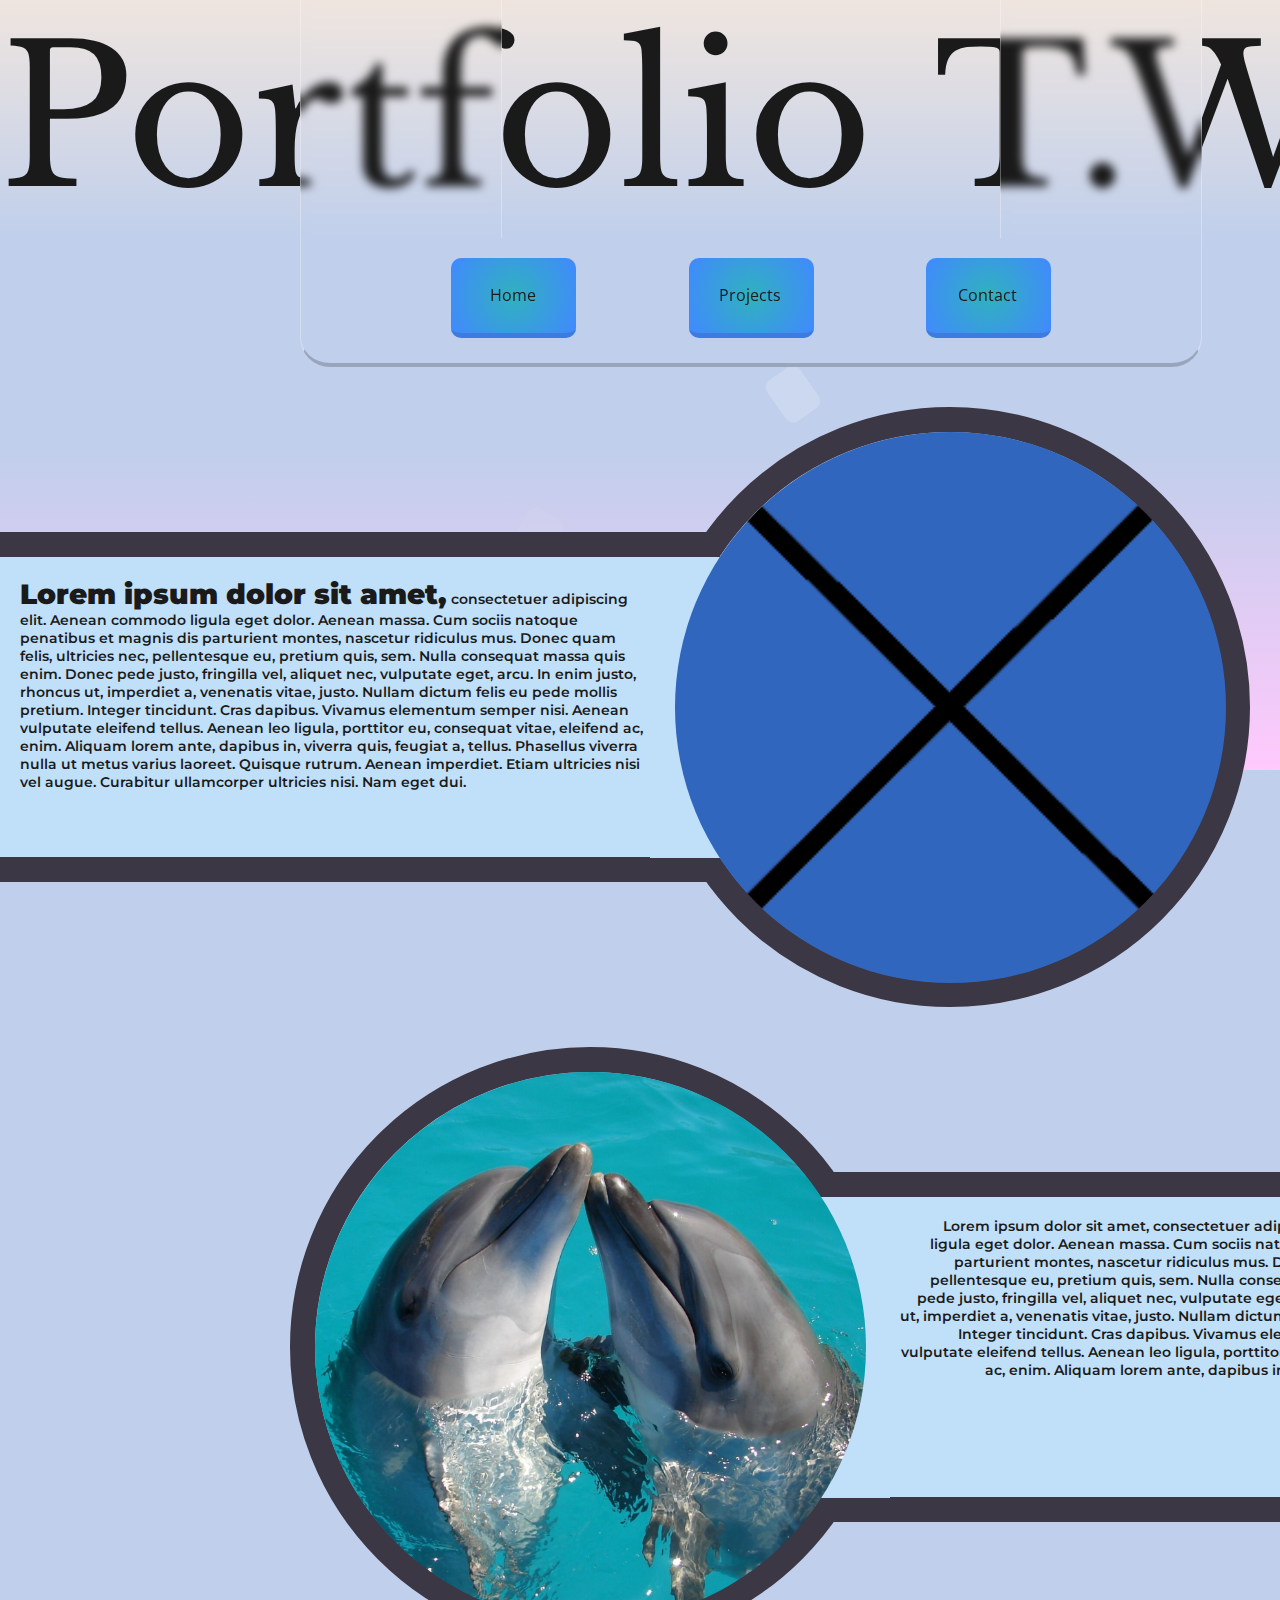
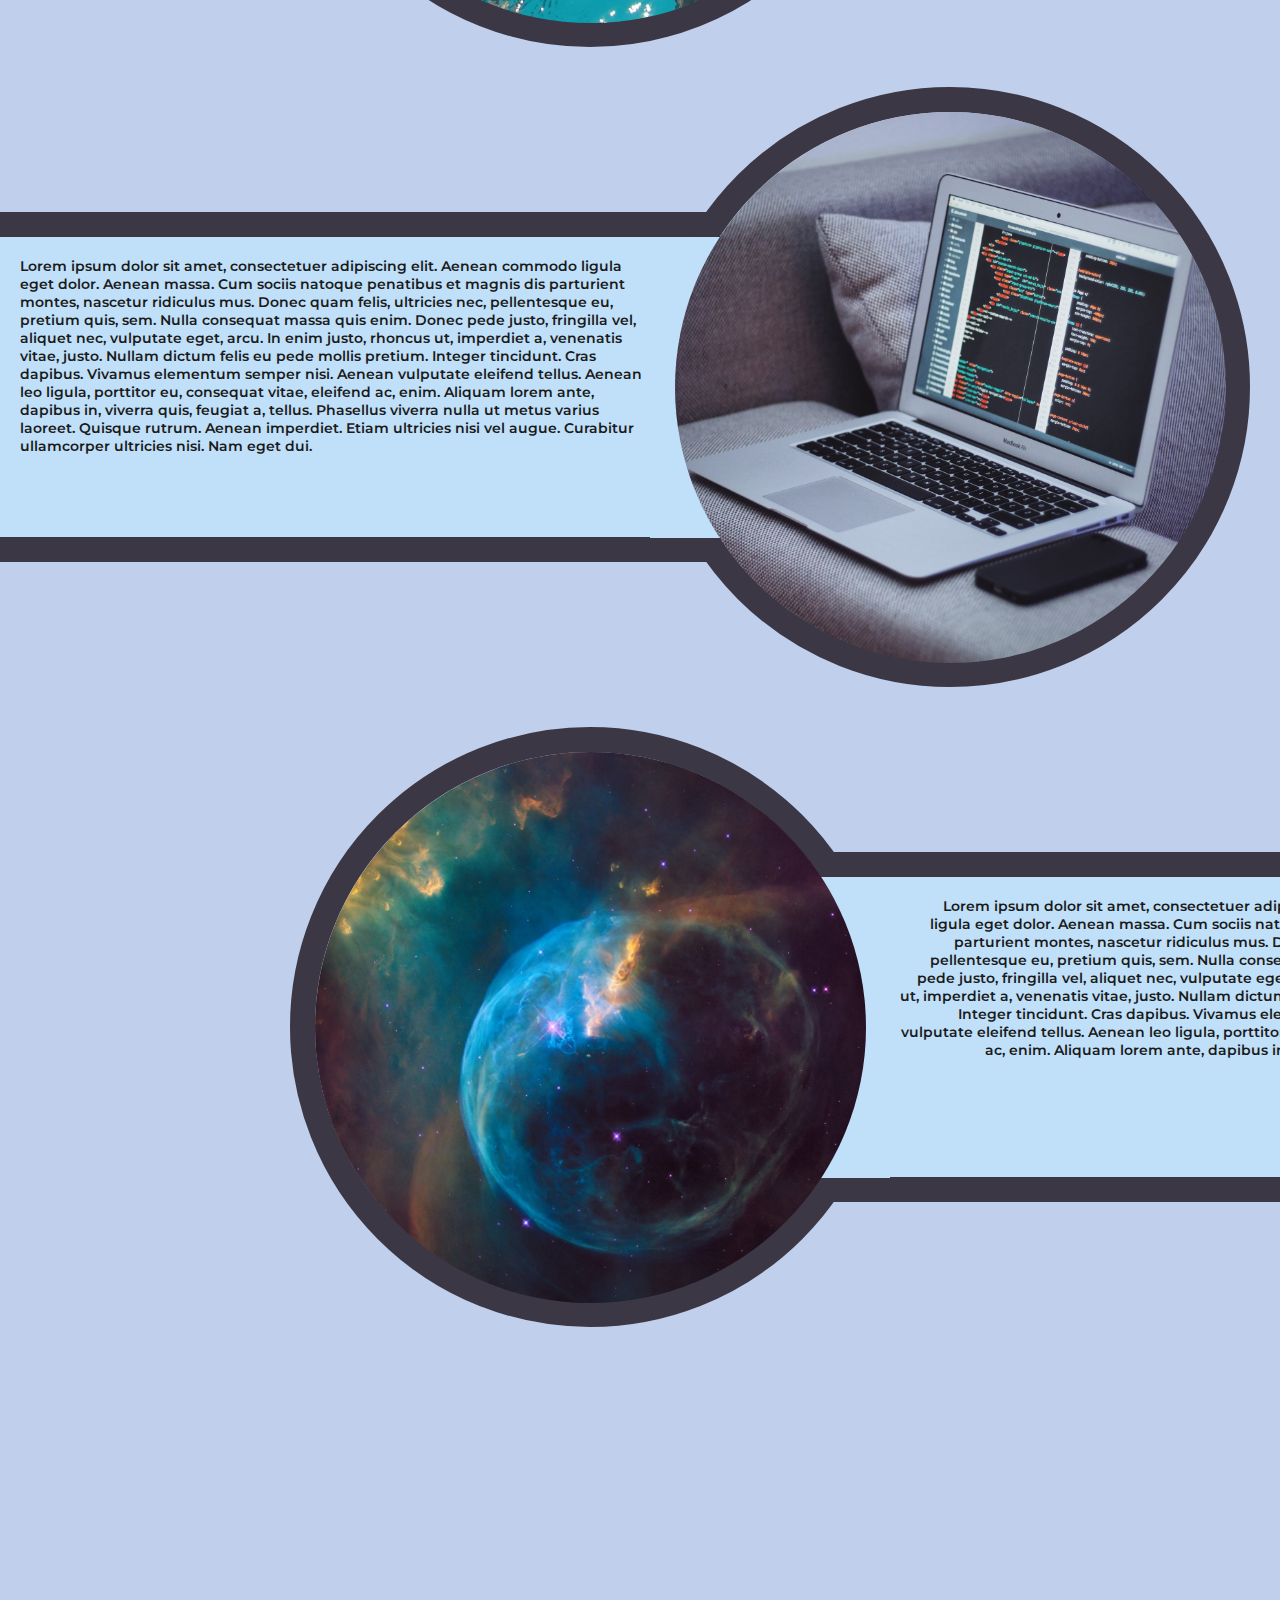
==== commit 353809f2: "Theming" ====
--- a/index.html
+++ b/index.html
@@ -5,6 +5,7 @@
     <meta charset="UTF-8">
     <meta http-equiv="X-UA-Compatible" content="IE=edge">
     <meta name="viewport" content="width=device-width, initial-scale=1.0">
+    <meta name="theme-color" content="rgba(192,207,235,1)">
     <title>Home</title>
 
     <link rel="stylesheet" href="css/animate.css">
@@ -13,7 +14,6 @@
     <link rel="preconnect" href="https://fonts.gstatic.com" crossorigin>
     <link href="https://fonts.googleapis.com/css2?family=Libre+Baskerville&display=swap" rel="stylesheet">
     <link href="https://fonts.googleapis.com/css2?family=Montserrat:wght@200&family=Open+Sans:wght@300;500&display=swap"rel="stylesheet">
-    <link rel="stylesheet" href="https://pro.fontawesome.com/releases/v5.10.0/css/all.css" integrity="sha384-AYmEC3Yw5cVb3ZcuHtOA93w35dYTsvhLPVnYs9eStHfGJvOvKxVfELGroGkvsg+p" crossorigin="anonymous"/>
     <link rel="shortcut icon" href="img/Icon.svg" type="image/x-icon">
 </head>
 
--- a/css/main.css
+++ b/css/main.css
@@ -278,7 +278,7 @@
     left: 3px;
 
     text-decoration: none;
-    transition-duration: 1s;
+    transition-duration: 0.5s;
 }
 
 main #nav .link:hover .link-content{
@@ -502,15 +502,12 @@
 }
 */
 
-
-@media only screen and (max-width: 376px){
-
-    /* Dit hoort te werken bij de iphone 6/7/8 
-    (en als je het inspect element aanzet op die modus. Soms lijkt het niet te werken. 
-    Waardoor dit komt weet ik persoonlijk niet.*/
+@media only screen and (max-width: 391px){
+
+    /* Dit hoort te werken op een iphone 12 pro*/
 
     body{
-        width: 375px;
+        width: 390px;
     }
 
     main #main{
@@ -564,9 +561,9 @@
         position: fixed;
 
         height: 320px;
-        width: 375px;
-
-        top: 350px;
+        width: 390px;
+
+        top: 525px;
 
         z-index: -1;
         background: rgb(192,207,235);
@@ -575,7 +572,7 @@
     
     main .nav{
         height: 100px;
-        width: 375px;
+        width: 390px;
         left: -300px;
     
         position: fixed;
@@ -612,7 +609,7 @@
     
     main #nav .nav-content{
         display: grid;
-        grid-template-columns: 20px 75px 45px 75px 45px 75px;
+        grid-template-columns: 37.5px 75px 45px 75px 45px 75px;
         padding-top: 20px;
     }
     
@@ -973,14 +970,17 @@
     }
 }
 
-@media only screen and (max-width: 391px){
-
-    /* Dit hoort te werken bij de iphone 6/7/8 
+
+
+
+@media only screen and (max-width: 376px){
+
+    /* Dit hoort te werken bij de iphone 6/7/8 of iphone SE
     (en als je het inspect element aanzet op die modus. Soms lijkt het niet te werken. 
     Waardoor dit komt weet ik persoonlijk niet.*/
 
     body{
-        width: 390px;
+        width: 375px;
     }
 
     main #main{
@@ -1034,9 +1034,9 @@
         position: fixed;
 
         height: 320px;
-        width: 390px;
-
-        top: 525px;
+        width: 375px;
+
+        top: 350px;
 
         z-index: -1;
         background: rgb(192,207,235);
@@ -1045,7 +1045,7 @@
     
     main .nav{
         height: 100px;
-        width: 390px;
+        width: 375px;
         left: -300px;
     
         position: fixed;
@@ -1082,7 +1082,7 @@
     
     main #nav .nav-content{
         display: grid;
-        grid-template-columns: 37.5px 75px 45px 75px 45px 75px;
+        grid-template-columns: 20px 75px 45px 75px 45px 75px;
         padding-top: 20px;
     }
     
